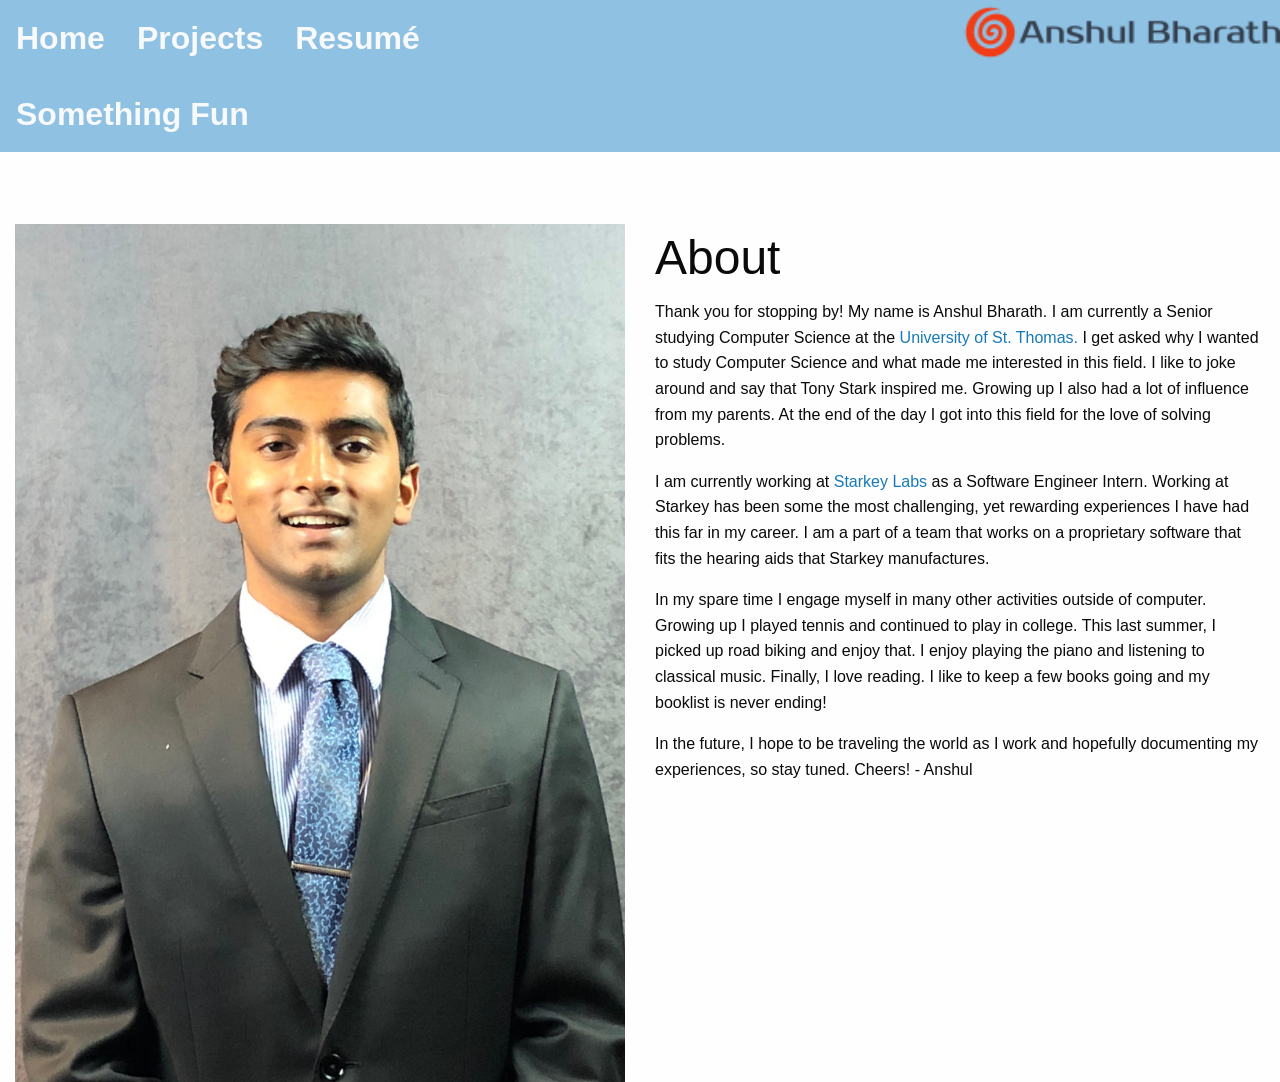
==== index.html @ 5e062020 "Completed essentials of resume page" ====
<!doctype html>
<html class="no-js" lang="en">
  <head>
    <meta charset="utf-8" />
    <meta http-equiv="x-ua-compatible" content="ie=edge">
    <meta name="viewport" content="width=device-width, initial-scale=1.0">
    <title>Anshul Home</title>
    <link rel="stylesheet" href="assets/css/foundation.css">
    <link rel="stylesheet" href="assets/css/personalCSS/indexStyles.css">
  </head>
<body>
  
  <div class="grid-x">
    <div class="cell large-6 show-for-large navbar">
      <a href="index.html">Home</a>
      <a href="projects.html">Projects</a>
      <a href="resume.html">Resumé</a>
      <a href="fun.html">Something Fun</a>  
    </div>
    <div class="cell large-6 navLogo headerBackground">  
      <img class="navLogo centerImage" src="assets/images/Logo2.png">
    </div>
  </div>
  
  <div class="hide-for-large">
  <button type="button" class="button offCanvasButton" data-toggle="offCanvas">Menu</button>
  <div class="off-canvas position-right offCanvasNav" id="offCanvas" data-off-canvas data-transition="overlap">
    <!-- Close button -->
    <button class="close-button" aria-label="Close menu" type="button" data-close>
      <span aria-hidden="true">&times;</span>
    </button>
    <!-- Menu -->
    <ul class="vertical menu offCanvasNavLink">
      <li><a href="index.html">Home</a></li>
      <li><a href="projects.html">Projects</a></li>
      <li><a href="resume.html">Resumé</a></li>
      <li><a href="fun.html">For fun!</a></li>
    </ul>
  </div>
  </div>

  </br>
  </br>
  </br>

  <div class="off-canvas-content" data-off-canvas-content>
    <!-- Main page content-->
  
    </div class="grid-container">
      <div class="grid-x grid-padding-x">
        <div class="large-6 cell">
          <img src="assets/images/Headshot.jpg">
        </div>
        <div class="large-6 cell">
          <h1>About</h1>
          <div class="grid-x grid-padding-x">
            <div class="large-12 cell">
              <p>
                Thank you for stopping by! My name is Anshul Bharath. I am currently a Senior studying Computer Science at the 
                <a href="https://www.stthomas.edu/" target="_blank">University of St. Thomas.</a>
                I get asked why I wanted to study Computer Science and what made me interested in this field. I like to joke around 
                and say that Tony Stark inspired me. Growing up I also had a lot of influence from my parents. At 
                the end of the day I got into this field for the love of solving problems. 
              </p>
              <p>
                I am currently working at
                <a href="https://www.starkey.com/" target="_blank">Starkey Labs</a>
                as a Software Engineer Intern. Working at Starkey has been some the most challenging, yet rewarding experiences I have had this far in 
                my career. I am a part of a team that works on a proprietary software that fits the hearing aids that Starkey manufactures.
              </p>
              <p>
                In my spare time I engage myself in many other activities outside of computer. Growing up I played tennis and continued 
                to play in college. This last summer, I picked up road biking and enjoy that. I enjoy playing the piano and listening
                to classical music. Finally, I love reading. I like to keep a few books going and my booklist is never ending! 
              </p>
              <p>
                In the future, I hope to be traveling the world as I work and hopefully documenting my experiences, so stay tuned. Cheers! - Anshul
              </p>
            </div>
          </div>
          </div>
        </div> 
      </div>
    </div>

  </div>
  


<script src="assets/js/jquery-3.6.0.min.js"></script>
<script src="assets/js/vendor.js"></script>
<script src="assets/js/vendor.js"></script>
<script src="assets/js/foundation.js"></script>
<script type="application/javascript">
  $(document).foundation();
</script>
</body>
</html>
---- assets/css/personalCSS/indexStyles.css ----
/*
#687864 Dark green
#31708E Dark blue
#5085A5 Greyish blue
#8FC1E3 Lighter blue
#F7F9FB Almost white

https://visme.co/blog/website-color-schemes/
*/

.navbar {
    overflow: hidden;
    background-color: #8FC1E3;
    width: 100%; 
  }

  .navbar a {
    float: left;
    display: block;
    color: #F7F9FB;
    text-align: center;
    padding: 14px 16px;
    font-weight: bold;
    font-size: xx-large;
    text-decoration: none;
  }

  .navLogo {
    float:inline-end;
  }

  .headerBackground {
    background-color: #8FC1E3;
  }

  .offCanvasButton {
    position: relative;
    float: right;
  }

  /*Taken from W3 schools*/
  .centerImage {
    display: block;
    margin-left: auto;
    margin-right: auto;
    width: 50%;
  }

  .offCanvasNav {
    background-color: #8FC1E3;
  }

  .offCanvasNavLink a{
    color: #F7F9FB;
    text-align: center;
  }
  

  .navbar a:hover {
    background: #31708E;
    color: black;
  }

  .headshot {
    padding: 30px 30px;
    max-width: 100%;
    height: auto;
  }

  .main {
    margin-top: 5em; 
  }

  .resumeHeader {
    text-align: center;
    line-height: 1;
  }
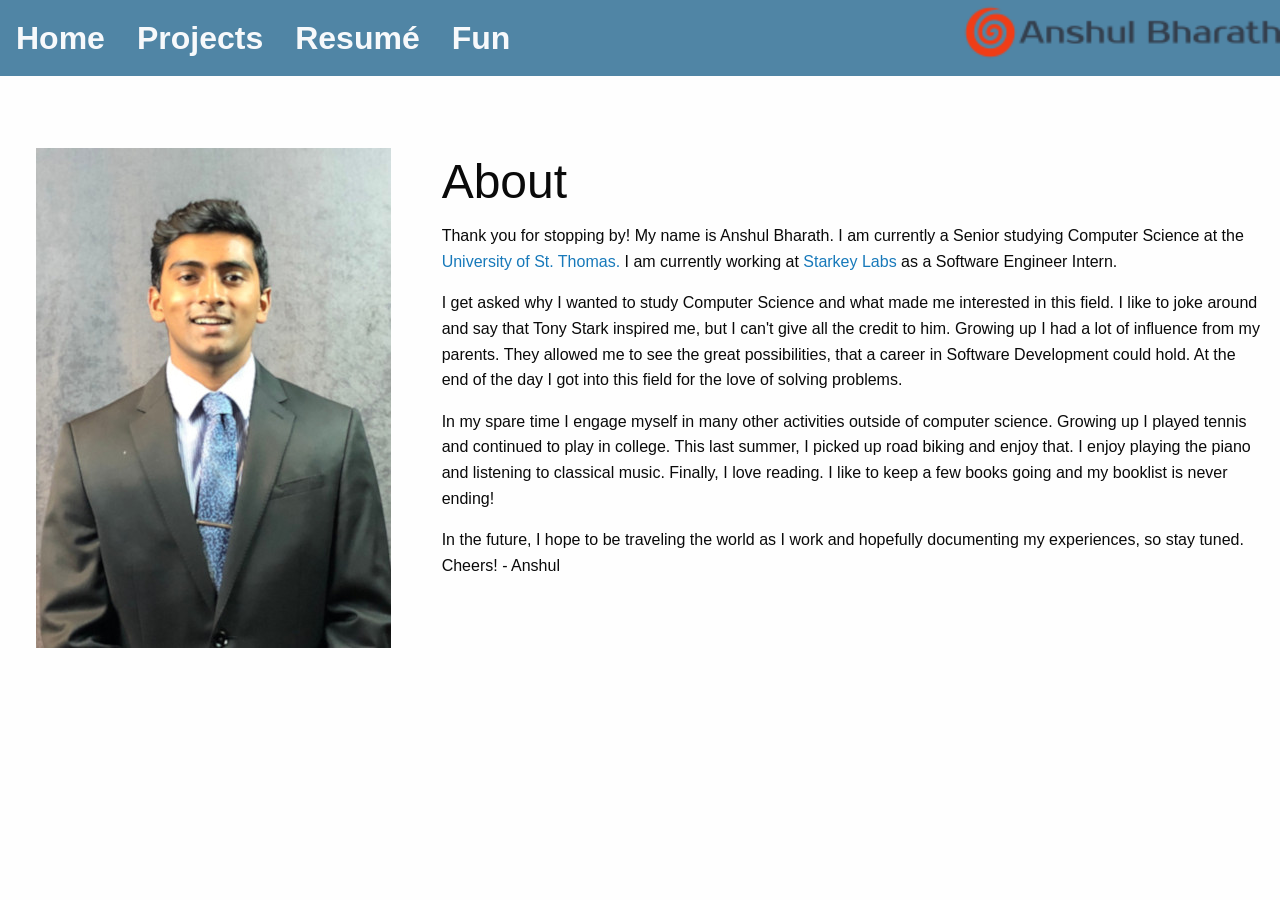
==== commit f7ad879f: "Completed Fun page and final touch ups" ====
--- a/index.html
+++ b/index.html
@@ -11,20 +11,21 @@
   </head>
 <body>
   
-  <div class="grid-x">
+  <div class="grid-x" style="background-color:#5085A5">
     <div class="cell large-6 show-for-large navbar">
       <a href="index.html">Home</a>
       <a href="projects.html">Projects</a>
       <a href="resume.html">Resumé</a>
-      <a href="fun.html">Something Fun</a>  
+      <a href="fun.html">Fun</a>  
     </div>
-    <div class="cell large-6 navLogo headerBackground">  
+    <div class="cell large-6 small-11 navLogo headerBackground">  
       <img class="navLogo centerImage" src="assets/images/Logo2.png">
-    </div>
+    </div> 
+    <div class="hide-for-large small-1 hamburgerCell" style="position: relative">
+      <button type="button" class="menu-icon dark offCanvasButton hamburgerButton" data-toggle="offCanvas"></button>
+    </div>    
   </div>
   
-  <div class="hide-for-large">
-  <button type="button" class="button offCanvasButton" data-toggle="offCanvas">Menu</button>
   <div class="off-canvas position-right offCanvasNav" id="offCanvas" data-off-canvas data-transition="overlap">
     <!-- Close button -->
     <button class="close-button" aria-label="Close menu" type="button" data-close>
@@ -49,28 +50,29 @@
   
     </div class="grid-container">
       <div class="grid-x grid-padding-x">
-        <div class="large-6 cell">
-          <img src="assets/images/Headshot.jpg">
+        <div class="large-4 cell center">
+          <img style="text-align:center;"src="assets/images/Headshot.jpg">
         </div>
-        <div class="large-6 cell">
+        <div class="large-8 cell">
           <h1>About</h1>
           <div class="grid-x grid-padding-x">
             <div class="large-12 cell">
               <p>
                 Thank you for stopping by! My name is Anshul Bharath. I am currently a Senior studying Computer Science at the 
                 <a href="https://www.stthomas.edu/" target="_blank">University of St. Thomas.</a>
-                I get asked why I wanted to study Computer Science and what made me interested in this field. I like to joke around 
-                and say that Tony Stark inspired me. Growing up I also had a lot of influence from my parents. At 
-                the end of the day I got into this field for the love of solving problems. 
+                 
+                I am currently working at
+                <a href="https://www.starkey.com/" target="_blank">Starkey Labs</a>
+                as a Software Engineer Intern.
               </p>
               <p>
-                I am currently working at
-                <a href="https://www.starkey.com/" target="_blank">Starkey Labs</a>
-                as a Software Engineer Intern. Working at Starkey has been some the most challenging, yet rewarding experiences I have had this far in 
-                my career. I am a part of a team that works on a proprietary software that fits the hearing aids that Starkey manufactures.
+                I get asked why I wanted to study Computer Science and what made me interested in this field. I like to joke around 
+                and say that Tony Stark inspired me, but I can't give all the credit to him. Growing up I had a lot of influence from my parents. 
+                They allowed me to see the great possibilities, that a career in Software Development could hold. 
+                At the end of the day I got into this field for the love of solving problems. 
               </p>
               <p>
-                In my spare time I engage myself in many other activities outside of computer. Growing up I played tennis and continued 
+                In my spare time I engage myself in many other activities outside of computer science. Growing up I played tennis and continued 
                 to play in college. This last summer, I picked up road biking and enjoy that. I enjoy playing the piano and listening
                 to classical music. Finally, I love reading. I like to keep a few books going and my booklist is never ending! 
               </p>
--- a/assets/css/personalCSS/indexStyles.css
+++ b/assets/css/personalCSS/indexStyles.css
@@ -10,7 +10,7 @@
 
 .navbar {
     overflow: hidden;
-    background-color: #8FC1E3;
+    background-color: #5085A5;
     width: 100%; 
   }
 
@@ -30,7 +30,11 @@
   }
 
   .headerBackground {
-    background-color: #8FC1E3;
+    background-color: #5085A5;
+  }
+
+  .roundedImage {
+    border-radius: 50%;
   }
 
   .offCanvasButton {
@@ -47,7 +51,7 @@
   }
 
   .offCanvasNav {
-    background-color: #8FC1E3;
+    background-color: #5085A5;
   }
 
   .offCanvasNavLink a{
@@ -57,7 +61,7 @@
   
 
   .navbar a:hover {
-    background: #31708E;
+    background: #27404f;
     color: black;
   }
 
@@ -74,4 +78,22 @@
   .resumeHeader {
     text-align: center;
     line-height: 1;
+  }
+
+  .mainPictureStyle {
+    padding: 15px;
+  }
+
+  .hamburgerButton{
+    position: relative;
+    top: 15px;
+    right: 12px;
+  }
+
+  .hamburgerCell {
+    background-color: #5085A5;
+  }
+
+  .center {
+    text-align: center;
   }
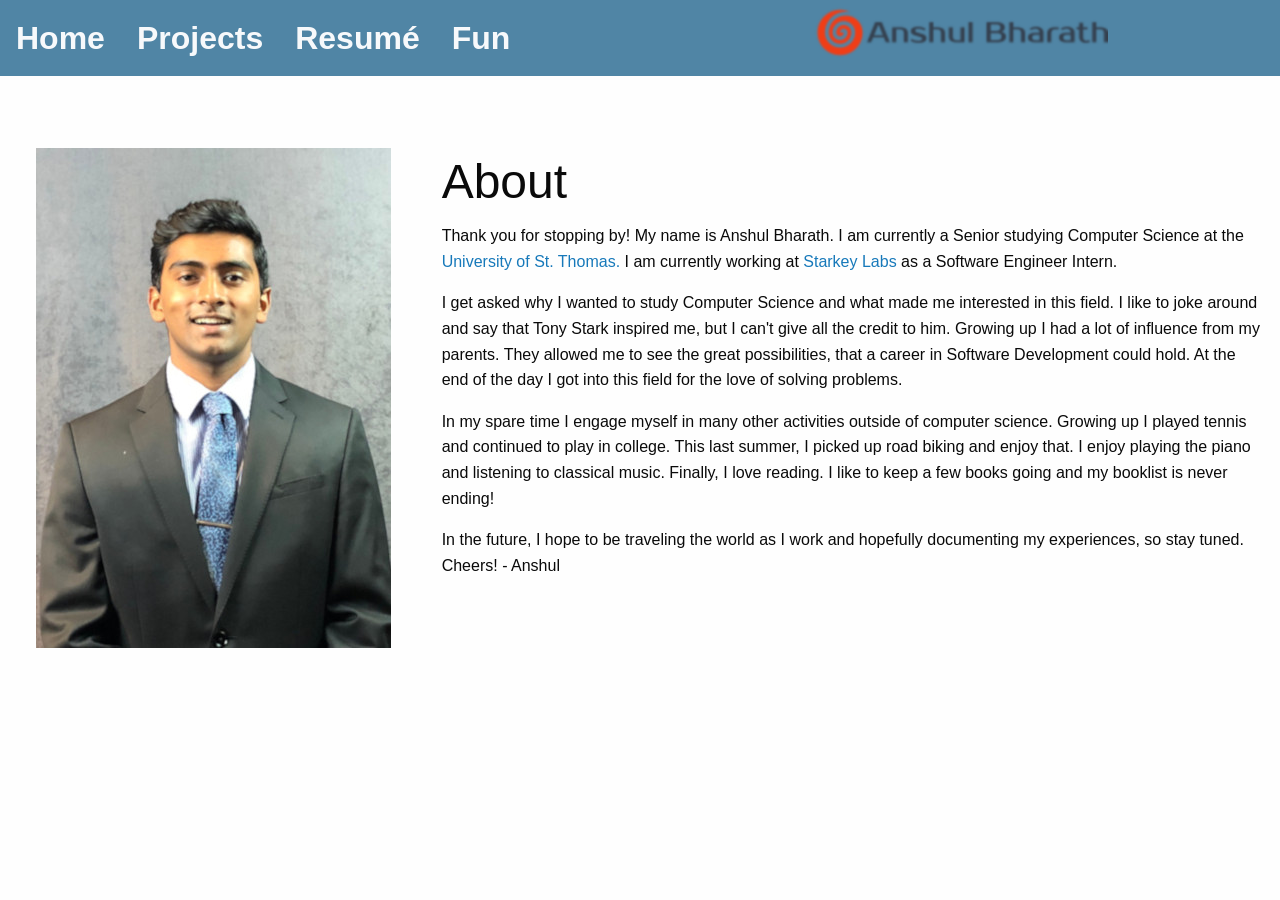
==== commit 27bea380: "Tweaked for firefox" ====
--- a/index.html
+++ b/index.html
@@ -18,8 +18,8 @@
       <a href="resume.html">Resumé</a>
       <a href="fun.html">Fun</a>  
     </div>
-    <div class="cell large-6 small-11 navLogo headerBackground">  
-      <img class="navLogo centerImage" src="assets/images/Logo2.png">
+    <div class="cell large-6 small-11 navLogo headerBackground centerImage">  
+      <img src="assets/images/Logo2.0.png">
     </div> 
     <div class="hide-for-large small-1 hamburgerCell" style="position: relative">
       <button type="button" class="menu-icon dark offCanvasButton hamburgerButton" data-toggle="offCanvas"></button>
--- a/assets/css/personalCSS/indexStyles.css
+++ b/assets/css/personalCSS/indexStyles.css
@@ -25,10 +25,6 @@
     text-decoration: none;
   }
 
-  .navLogo {
-    float:inline-end;
-  }
-
   .headerBackground {
     background-color: #5085A5;
   }
@@ -44,10 +40,7 @@
 
   /*Taken from W3 schools*/
   .centerImage {
-    display: block;
-    margin-left: auto;
-    margin-right: auto;
-    width: 50%;
+    text-align: center;
   }
 
   .offCanvasNav {
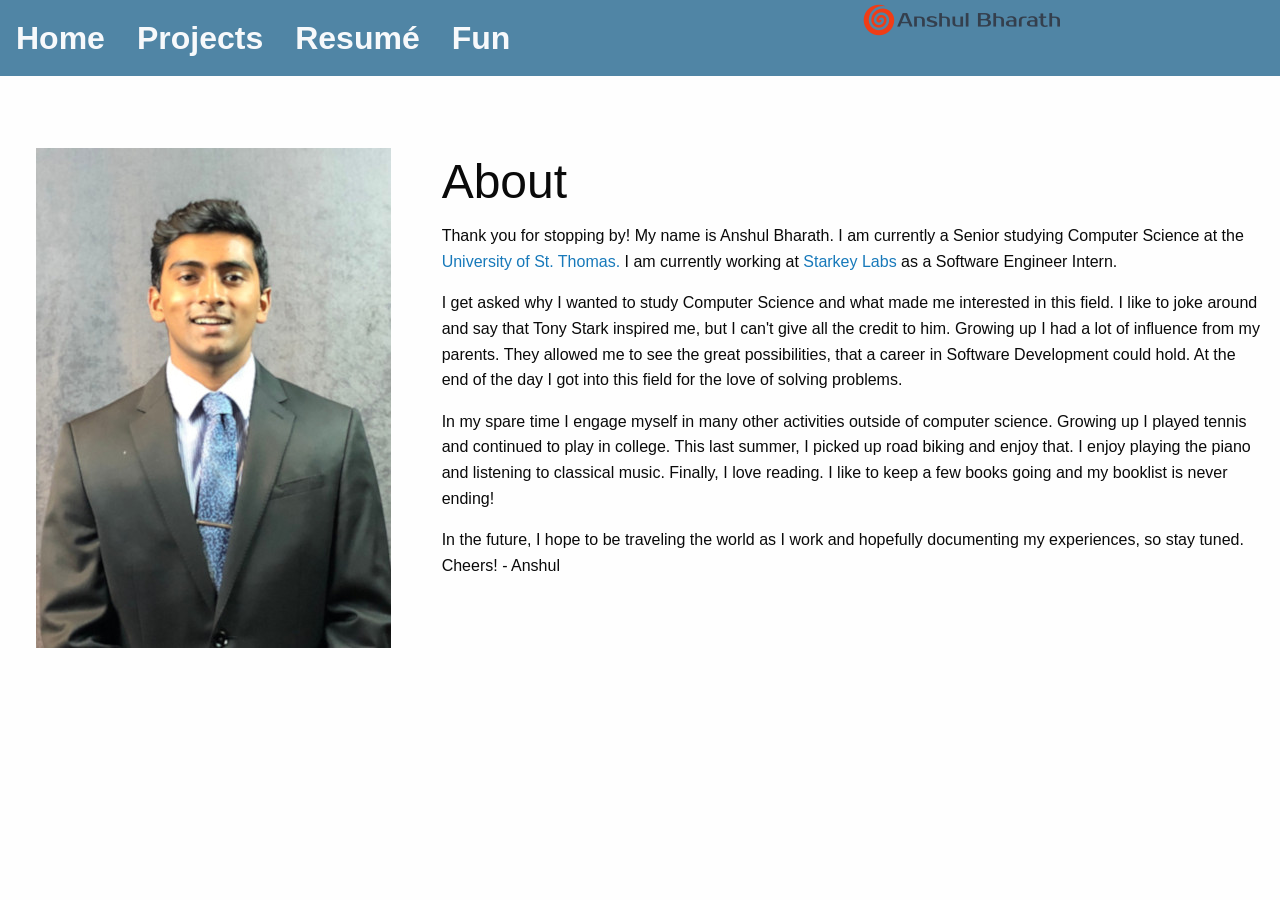
==== commit ca255b72: "Logo tweak" ====
--- a/index.html
+++ b/index.html
@@ -19,7 +19,7 @@
       <a href="fun.html">Fun</a>  
     </div>
     <div class="cell large-6 small-11 navLogo headerBackground centerImage">  
-      <img src="assets/images/Logo2.0.png">
+      <img src="assets/images/Logo2.png">
     </div> 
     <div class="hide-for-large small-1 hamburgerCell" style="position: relative">
       <button type="button" class="menu-icon dark offCanvasButton hamburgerButton" data-toggle="offCanvas"></button>
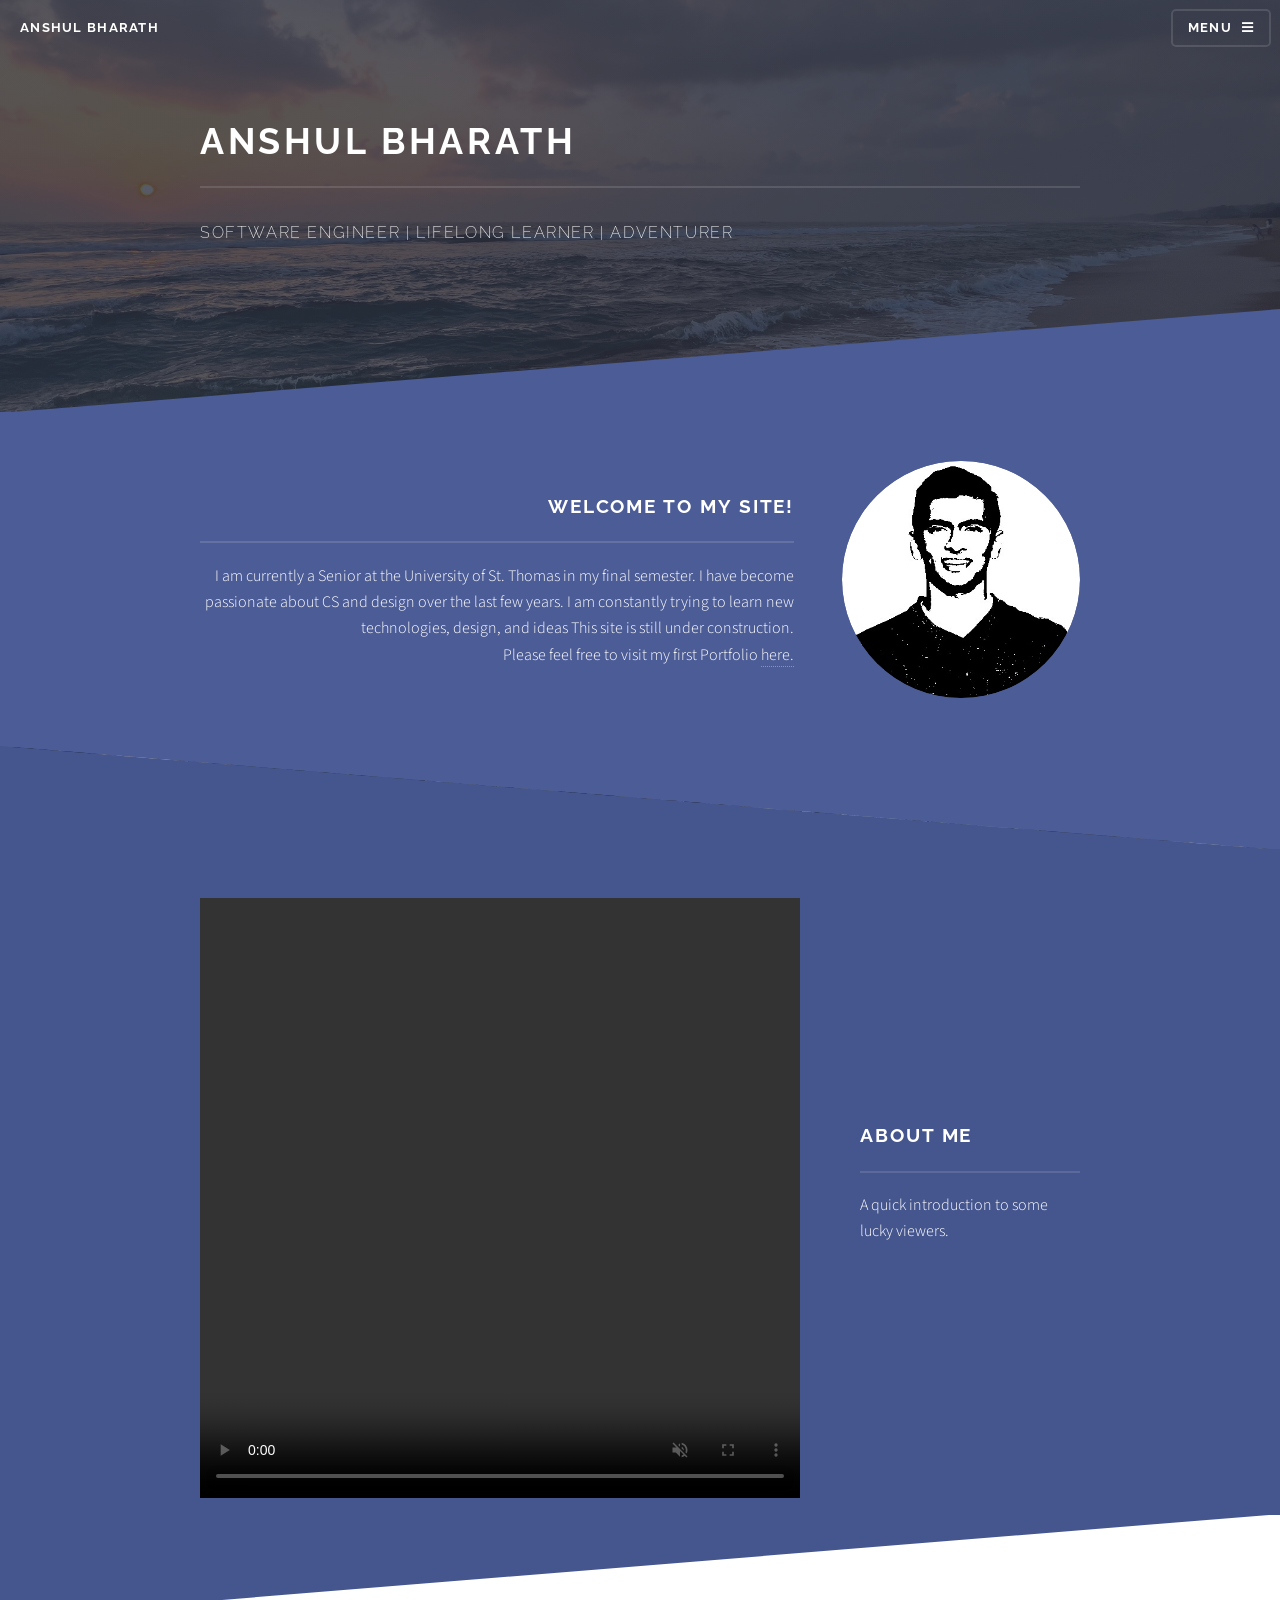
==== commit e55dcbb6: "Added remaining requirements for capstone portfolio." ====
--- a/index.html
+++ b/index.html
@@ -1,101 +1,197 @@
-
-<!doctype html>
-<html class="no-js" lang="en">
-  <head>
-    <meta charset="utf-8" />
-    <meta http-equiv="x-ua-compatible" content="ie=edge">
-    <meta name="viewport" content="width=device-width, initial-scale=1.0">
-    <title>Anshul Home</title>
-    <link rel="stylesheet" href="assets/css/foundation.css">
-    <link rel="stylesheet" href="assets/css/personalCSS/indexStyles.css">
-  </head>
-<body>
-  
-  <div class="grid-x" style="background-color:#5085A5">
-    <div class="cell large-6 show-for-large navbar">
-      <a href="index.html">Home</a>
-      <a href="projects.html">Projects</a>
-      <a href="resume.html">Resumé</a>
-      <a href="fun.html">Fun</a>  
-    </div>
-    <div class="cell large-6 small-11 navLogo headerBackground centerImage">  
-      <img src="assets/images/Logo2.png">
-    </div> 
-    <div class="hide-for-large small-1 hamburgerCell" style="position: relative">
-      <button type="button" class="menu-icon dark offCanvasButton hamburgerButton" data-toggle="offCanvas"></button>
-    </div>    
-  </div>
-  
-  <div class="off-canvas position-right offCanvasNav" id="offCanvas" data-off-canvas data-transition="overlap">
-    <!-- Close button -->
-    <button class="close-button" aria-label="Close menu" type="button" data-close>
-      <span aria-hidden="true">&times;</span>
-    </button>
-    <!-- Menu -->
-    <ul class="vertical menu offCanvasNavLink">
-      <li><a href="index.html">Home</a></li>
-      <li><a href="projects.html">Projects</a></li>
-      <li><a href="resume.html">Resumé</a></li>
-      <li><a href="fun.html">For fun!</a></li>
-    </ul>
-  </div>
-  </div>
-
-  </br>
-  </br>
-  </br>
-
-  <div class="off-canvas-content" data-off-canvas-content>
-    <!-- Main page content-->
-  
-    </div class="grid-container">
-      <div class="grid-x grid-padding-x">
-        <div class="large-4 cell center">
-          <img style="text-align:center;"src="assets/images/Headshot.jpg">
-        </div>
-        <div class="large-8 cell">
-          <h1>About</h1>
-          <div class="grid-x grid-padding-x">
-            <div class="large-12 cell">
-              <p>
-                Thank you for stopping by! My name is Anshul Bharath. I am currently a Senior studying Computer Science at the 
-                <a href="https://www.stthomas.edu/" target="_blank">University of St. Thomas.</a>
-                 
-                I am currently working at
-                <a href="https://www.starkey.com/" target="_blank">Starkey Labs</a>
-                as a Software Engineer Intern.
-              </p>
-              <p>
-                I get asked why I wanted to study Computer Science and what made me interested in this field. I like to joke around 
-                and say that Tony Stark inspired me, but I can't give all the credit to him. Growing up I had a lot of influence from my parents. 
-                They allowed me to see the great possibilities, that a career in Software Development could hold. 
-                At the end of the day I got into this field for the love of solving problems. 
-              </p>
-              <p>
-                In my spare time I engage myself in many other activities outside of computer science. Growing up I played tennis and continued 
-                to play in college. This last summer, I picked up road biking and enjoy that. I enjoy playing the piano and listening
-                to classical music. Finally, I love reading. I like to keep a few books going and my booklist is never ending! 
-              </p>
-              <p>
-                In the future, I hope to be traveling the world as I work and hopefully documenting my experiences, so stay tuned. Cheers! - Anshul
-              </p>
-            </div>
-          </div>
-          </div>
-        </div> 
-      </div>
-    </div>
-
-  </div>
-  
-
-
-<script src="assets/js/jquery-3.6.0.min.js"></script>
-<script src="assets/js/vendor.js"></script>
-<script src="assets/js/vendor.js"></script>
-<script src="assets/js/foundation.js"></script>
-<script type="application/javascript">
-  $(document).foundation();
-</script>
-</body>
-</html>
+<!DOCTYPE HTML>
+<!--
+	Solid State by HTML5 UP
+	html5up.net | @ajlkn
+	Free for personal and commercial use under the CCA 3.0 license (html5up.net/license)
+-->
+<html>
+	<head>
+		<title>Anshul Bharath</title>
+		<meta charset="utf-8" />
+		<meta name="viewport" content="width=device-width, initial-scale=1, user-scalable=no" />
+		<link rel="stylesheet" href="assets/css/main.css" />
+		<noscript><link rel="stylesheet" href="assets/css/noscript.css" /></noscript>
+	</head>
+	<body class="is-preload">
+
+		<!-- Page Wrapper -->
+			<div id="page-wrapper">
+
+				<!-- Header -->
+					<header id="header" class="alt">
+						<h1><a href="index.html">Anshul Bharath</a></h1>
+						<nav>
+							<a href="#menu">Menu</a>
+						</nav>
+					</header>
+
+				<!-- Menu -->
+					<nav id="menu">
+						<div class="inner">
+							<h2>Menu</h2>
+							<ul class="links">
+								<li><a href="index.html">Home</a></li>
+								<li><a href="resume.html">Resume</a></li>
+								<li><a href="projects.html">Projects</a></li>
+								<li><a href="reflection.html">Reflection</a>
+								<!--<li><a href="elements.html">Elements</a></li>
+								<li><a href="#">Log In</a></li>
+								<li><a href="#">Sign Up</a></li>-->
+							</ul>
+							<a href="#" class="close">Close</a>
+						</div>
+					</nav>
+
+				<!-- Banner -->
+					<section id="banner">
+						<div class="inner">
+							<!--<div class="logo"><span class="icon fa-gem"></span></div>-->
+							<h2>Anshul Bharath</h2>
+							<p>Software Engineer | Lifelong learner | Adventurer</p>
+						</div>
+					</section>
+
+				<!-- Wrapper -->
+					<section id="wrapper">
+
+						<!-- One -->
+							<section id="one" class="wrapper spotlight style1">
+								<div class="inner">
+									<a href="#" class="image"><img src="images/APB.jpg" alt="" /></a>
+									<div class="content">
+										<h2 class="major">Welcome to my site!</h2>
+										<p> I am currently a Senior at the University of St. Thomas in my final semester. I have become passionate about CS and design over the last
+											few years. I am constantly trying to learn new technologies, design, and ideas
+											This site is still under construction. <br/>Please feel free to visit my first Portfolio <a href="PersonalSite-1.0.0/index.html" target="_blank">here.</a></p>
+										<!--<a href="#" class="special">Learn more</a>-->
+									</div>
+								</div>
+							</section>
+						<!---->
+						<!-- Two -->
+						<section id="two" class="wrapper alt spotlight style2">
+							<div class="inner">
+								<video class="vid" width="600" height="600" controls autoplay muted>
+									<source src="assets/video/Intro.mp4" type="video/mp4">
+								</video>
+								<div class="content">
+									<h2 class="major">About Me</h2>
+									<p> A quick introduction to some lucky viewers.</p>
+								</div>
+							</div>
+						</section>
+
+						
+						<div style="display: none;">
+						
+						
+
+						
+						<!-- Three -->
+							<section id="three" class="wrapper spotlight style3">
+								<div class="inner">
+									<a href="#" class="image"><img src="images/pic03.jpg" alt="" /></a>
+									<div class="content">
+										<h2 class="major">Nullam dignissim</h2>
+										<p>Lorem ipsum dolor sit amet, etiam lorem adipiscing elit. Cras turpis ante, nullam sit amet turpis non, sollicitudin posuere urna. Mauris id tellus arcu. Nunc vehicula id nulla dignissim dapibus. Nullam ultrices, neque et faucibus viverra, ex nulla cursus.</p>
+										<a href="#" class="special">Learn more</a>
+									</div>
+								</div>
+							</section>
+
+						<!-- Four -->
+							<section id="four" class="wrapper alt style1">
+								<div class="inner">
+									<h2 class="major">Vitae phasellus</h2>
+									<p>Cras mattis ante fermentum, malesuada neque vitae, eleifend erat. Phasellus non pulvinar erat. Fusce tincidunt, nisl eget mattis egestas, purus ipsum consequat orci, sit amet lobortis lorem lacus in tellus. Sed ac elementum arcu. Quisque placerat auctor laoreet.</p>
+									<section class="features">
+										<article>
+											<a href="#" class="image"><img src="images/pic04.jpg" alt="" /></a>
+											<h3 class="major">Sed feugiat lorem</h3>
+											<p>Lorem ipsum dolor sit amet, consectetur adipiscing vehicula id nulla dignissim dapibus ultrices.</p>
+											<a href="#" class="special">Learn more</a>
+										</article>
+										<article>
+											<a href="#" class="image"><img src="images/pic05.jpg" alt="" /></a>
+											<h3 class="major">Nisl placerat</h3>
+											<p>Lorem ipsum dolor sit amet, consectetur adipiscing vehicula id nulla dignissim dapibus ultrices.</p>
+											<a href="#" class="special">Learn more</a>
+										</article>
+										<article>
+											<a href="#" class="image"><img src="images/pic06.jpg" alt="" /></a>
+											<h3 class="major">Ante fermentum</h3>
+											<p>Lorem ipsum dolor sit amet, consectetur adipiscing vehicula id nulla dignissim dapibus ultrices.</p>
+											<a href="#" class="special">Learn more</a>
+										</article>
+										<article>
+											<a href="#" class="image"><img src="images/pic07.jpg" alt="" /></a>
+											<h3 class="major">Fusce consequat</h3>
+											<p>Lorem ipsum dolor sit amet, consectetur adipiscing vehicula id nulla dignissim dapibus ultrices.</p>
+											<a href="#" class="special">Learn more</a>
+										</article>
+									</section>
+									<ul class="actions">
+										<li><a href="#" class="button">Browse All</a></li>
+									</ul>
+								</div>
+							</section>
+						</div> <!--End Hidden-->
+
+					</section>
+
+				<!-- Footer -->
+				<div style="display: none;">
+					<section id="footer">
+						<div class="inner">
+							<h2 class="major">Get in touch</h2>
+							<p>Cras mattis ante fermentum, malesuada neque vitae, eleifend erat. Phasellus non pulvinar erat. Fusce tincidunt, nisl eget mattis egestas, purus ipsum consequat orci, sit amet lobortis lorem lacus in tellus. Sed ac elementum arcu. Quisque placerat auctor laoreet.</p>
+							<form method="post" action="#">
+								<div class="fields">
+									<div class="field">
+										<label for="name">Name</label>
+										<input type="text" name="name" id="name" />
+									</div>
+									<div class="field">
+										<label for="email">Email</label>
+										<input type="email" name="email" id="email" />
+									</div>
+									<div class="field">
+										<label for="message">Message</label>
+										<textarea name="message" id="message" rows="4"></textarea>
+									</div>
+								</div>
+								<ul class="actions">
+									<li><input type="submit" value="Send Message" /></li>
+								</ul>
+							</form>
+							<ul class="contact">
+								<li class="icon solid fa-home">
+									Untitled Inc<br />
+									1234 Somewhere Road Suite #2894<br />
+									Nashville, TN 00000-0000
+								</li>
+								<li class="icon solid fa-phone">(000) 000-0000</li>
+								<li class="icon solid fa-envelope"><a href="#">information@untitled.tld</a></li>
+								<li class="icon brands fa-twitter"><a href="#">twitter.com/untitled-tld</a></li>
+								<li class="icon brands fa-facebook-f"><a href="#">facebook.com/untitled-tld</a></li>
+								<li class="icon brands fa-instagram"><a href="#">instagram.com/untitled-tld</a></li>
+							</ul>
+							<ul class="copyright">
+								<li>&copy; Untitled Inc. All rights reserved.</li><li>Design: <a href="http://html5up.net">HTML5 UP</a></li>
+							</ul>
+						</div>
+					</section>
+				</div>
+
+			</div>
+
+		<!-- Scripts -->
+			<script src="assets/js/jquery.min.js"></script>
+			<script src="assets/js/jquery.scrollex.min.js"></script>
+			<script src="assets/js/browser.min.js"></script>
+			<script src="assets/js/breakpoints.min.js"></script>
+			<script src="assets/js/util.js"></script>
+			<script src="assets/js/main.js"></script>
+
+	</body>
+</html>
--- a/assets/css/main.css
+++ b/assets/css/main.css
@@ -0,0 +1,4163 @@
+@import url(fontawesome-all.min.css);
+@import url("https://fonts.googleapis.com/css?family=Raleway:200,700|Source+Sans+Pro:300,600,300italic,600italic");
+
+/*
+	Solid State by HTML5 UP
+	html5up.net | @ajlkn
+	Free for personal and commercial use under the CCA 3.0 license (html5up.net/license)
+*/
+
+html, body, div, span, applet, object,
+iframe, h1, h2, h3, h4, h5, h6, p, blockquote,
+pre, a, abbr, acronym, address, big, cite,
+code, del, dfn, em, img, ins, kbd, q, s, samp,
+small, strike, strong, sub, sup, tt, var, b,
+u, i, center, dl, dt, dd, ol, ul, li, fieldset,
+form, label, legend, table, caption, tbody,
+tfoot, thead, tr, th, td, article, aside,
+canvas, details, embed, figure, figcaption,
+footer, header, hgroup, menu, nav, output, ruby,
+section, summary, time, mark, audio, video {
+	margin: 0;
+	padding: 0;
+	border: 0;
+	font-size: 100%;
+	font: inherit;
+	vertical-align: baseline;}
+
+article, aside, details, figcaption, figure,
+footer, header, hgroup, menu, nav, section {
+	display: block;}
+
+body {
+	line-height: 1;
+}
+
+ol, ul {
+	list-style: none;
+}
+
+blockquote, q {
+	quotes: none;
+}
+
+	blockquote:before, blockquote:after, q:before, q:after {
+		content: '';
+		content: none;
+	}
+
+table {
+	border-collapse: collapse;
+	border-spacing: 0;
+}
+
+body {
+	-webkit-text-size-adjust: none;
+}
+
+mark {
+	background-color: transparent;
+	color: inherit;
+}
+
+input::-moz-focus-inner {
+	border: 0;
+	padding: 0;
+}
+
+input, select, textarea {
+	-moz-appearance: none;
+	-webkit-appearance: none;
+	-ms-appearance: none;
+	appearance: none;
+}
+
+/* Basic */
+
+	@-ms-viewport {
+		width: device-width;
+	}
+
+	body {
+		-ms-overflow-style: scrollbar;
+	}
+
+	@media screen and (max-width: 480px) {
+
+		html, body {
+			min-width: 320px;
+		}
+
+	}
+
+	html {
+		box-sizing: border-box;
+	}
+
+	*, *:before, *:after {
+		box-sizing: inherit;
+	}
+
+	body {
+		/*background-color: #2e3141;*/
+		background: url("../../images/beach.jpg");
+		background-size: auto,
+ cover;
+		background-attachment: fixed,
+ fixed;
+		background-position: center,
+ center;
+	}
+
+		body.is-preload *, body.is-preload *:before, body.is-preload *:after {
+			-moz-animation: none !important;
+			-webkit-animation: none !important;
+			-ms-animation: none !important;
+			animation: none !important;
+			-moz-transition: none !important;
+			-webkit-transition: none !important;
+			-ms-transition: none !important;
+			transition: none !important;
+		}
+
+/* Type */
+
+	body, input, select, textarea {
+		color: #ffffff;
+		font-family: "Source Sans Pro", Helvetica, sans-serif;
+		font-size: 16.5pt;
+		font-weight: 300;
+		line-height: 1.65;
+	}
+
+		@media screen and (max-width: 1680px) {
+
+			body, input, select, textarea {
+				font-size: 13pt;
+			}
+
+		}
+
+		@media screen and (max-width: 1280px) {
+
+			body, input, select, textarea {
+				font-size: 12pt;
+			}
+
+		}
+
+		@media screen and (max-width: 980px) {
+
+			body, input, select, textarea {
+				font-size: 12pt;
+			}
+
+		}
+
+		@media screen and (max-width: 736px) {
+
+			body, input, select, textarea {
+				font-size: 12pt;
+			}
+
+		}
+
+		@media screen and (max-width: 480px) {
+
+			body, input, select, textarea {
+				font-size: 12pt;
+			}
+
+		}
+
+	a {
+		-moz-transition: color 0.2s ease-in-out, border-bottom-color 0.2s ease-in-out;
+		-webkit-transition: color 0.2s ease-in-out, border-bottom-color 0.2s ease-in-out;
+		-ms-transition: color 0.2s ease-in-out, border-bottom-color 0.2s ease-in-out;
+		transition: color 0.2s ease-in-out, border-bottom-color 0.2s ease-in-out;
+		border-bottom: dotted 1px rgba(255, 255, 255, 0.35);
+		color: #ffffff;
+		text-decoration: none;
+	}
+
+		a:hover {
+			border-bottom-color: transparent;
+			color: #ffffff !important;
+		}
+
+		a.special:not(.button) {
+			text-decoration: none;
+			border-bottom: 0;
+			display: block;
+			font-family: Raleway, Helvetica, sans-serif;
+			font-size: 0.8em;
+			font-weight: 700;
+			letter-spacing: 0.1em;
+			margin: 0 0 2em 0;
+			text-transform: uppercase;
+		}
+
+			a.special:not(.button):before {
+				-moz-osx-font-smoothing: grayscale;
+				-webkit-font-smoothing: antialiased;
+				display: inline-block;
+				font-style: normal;
+				font-variant: normal;
+				text-rendering: auto;
+				line-height: 1;
+				text-transform: none !important;
+				font-family: 'Font Awesome 5 Free';
+				font-weight: 900;
+			}
+
+			a.special:not(.button):before {
+				-moz-transition: background-color 0.2s ease-in-out;
+				-webkit-transition: background-color 0.2s ease-in-out;
+				-ms-transition: background-color 0.2s ease-in-out;
+				transition: background-color 0.2s ease-in-out;
+				border-radius: 100%;
+				border: solid 2px rgba(255, 255, 255, 0.125);
+				content: '\f105';
+				display: inline-block;
+				font-size: 1.25em;
+				height: 2em;
+				line-height: 1.75em;
+				margin-right: 0.85em;
+				text-align: center;
+				text-indent: 0.15em;
+				vertical-align: middle;
+				width: 2em;
+			}
+
+			a.special:not(.button):hover:before {
+				background-color: rgba(255, 255, 255, 0.025);
+			}
+
+			a.special:not(.button):active:before {
+				background-color: rgba(255, 255, 255, 0.075);
+			}
+
+	strong, b {
+		color: #ffffff;
+		font-weight: 600;
+	}
+
+	em, i {
+		font-style: italic;
+	}
+
+	p {
+		margin: 0 0 2em 0;
+	}
+
+	h1, h2, h3, h4, h5, h6 {
+		color: #ffffff;
+		font-family: Raleway, Helvetica, sans-serif;
+		font-weight: 700;
+		letter-spacing: 0.1em;
+		margin: 0 0 1em 0;
+		text-transform: uppercase;
+	}
+
+		h1 a, h2 a, h3 a, h4 a, h5 a, h6 a {
+			color: inherit;
+			text-decoration: none;
+			border-bottom: 0;
+		}
+
+		h1 span, h2 span, h3 span, h4 span, h5 span, h6 span {
+			font-weight: 200;
+		}
+
+		h1.major, h2.major, h3.major, h4.major, h5.major, h6.major {
+			padding-bottom: 1em;
+			border-bottom: solid 2px rgba(255, 255, 255, 0.125);
+		}
+
+	h2 {
+		font-size: 1.2em;
+	}
+
+	h3 {
+		font-size: 0.9em;
+	}
+
+	h4 {
+		font-size: 0.7em;
+	}
+
+	h5 {
+		font-size: 0.7em;
+	}
+
+	h6 {
+		font-size: 0.7em;
+	}
+
+	@media screen and (max-width: 736px) {
+
+		h2 {
+			font-size: 1em;
+		}
+
+		h3 {
+			font-size: 0.8em;
+		}
+
+	}
+
+	sub {
+		font-size: 0.8em;
+		position: relative;
+		top: 0.5em;
+	}
+
+	sup {
+		font-size: 0.8em;
+		position: relative;
+		top: -0.5em;
+	}
+
+	blockquote {
+		border-left: solid 4px rgba(255, 255, 255, 0.125);
+		font-style: italic;
+		margin: 0 0 2em 0;
+		padding: 0.5em 0 0.5em 2em;
+	}
+
+	code {
+		background: rgba(255, 255, 255, 0.025);
+		border-radius: 5px;
+		border: solid 2px rgba(255, 255, 255, 0.125);
+		font-family: "Courier New", monospace;
+		font-size: 0.9em;
+		margin: 0 0.25em;
+		padding: 0.25em 0.65em;
+	}
+
+	pre {
+		-webkit-overflow-scrolling: touch;
+		font-family: "Courier New", monospace;
+		font-size: 0.9em;
+		margin: 0 0 2em 0;
+	}
+
+		pre code {
+			display: block;
+			line-height: 1.75em;
+			padding: 1em 1.5em;
+			overflow-x: auto;
+		}
+
+	hr {
+		border: 0;
+		border-bottom: solid 2px rgba(255, 255, 255, 0.125);
+		margin: 2.5em 0;
+	}
+
+		hr.major {
+			margin: 4em 0;
+		}
+
+	.align-left {
+		text-align: left;
+	}
+
+	.align-center {
+		text-align: center;
+	}
+
+	.align-right {
+		text-align: right;
+	}
+
+/* Row */
+
+	.row {
+		display: flex;
+		flex-wrap: wrap;
+		box-sizing: border-box;
+		align-items: stretch;
+	}
+
+		.row > * {
+			box-sizing: border-box;
+		}
+
+		.row.gtr-uniform > * > :last-child {
+			margin-bottom: 0;
+		}
+
+		.row.aln-left {
+			justify-content: flex-start;
+		}
+
+		.row.aln-center {
+			justify-content: center;
+		}
+
+		.row.aln-right {
+			justify-content: flex-end;
+		}
+
+		.row.aln-top {
+			align-items: flex-start;
+		}
+
+		.row.aln-middle {
+			align-items: center;
+		}
+
+		.row.aln-bottom {
+			align-items: flex-end;
+		}
+
+		.row > .imp {
+			order: -1;
+		}
+
+		.row > .col-1 {
+			width: 8.33333%;
+		}
+
+		.row > .off-1 {
+			margin-left: 8.33333%;
+		}
+
+		.row > .col-2 {
+			width: 16.66667%;
+		}
+
+		.row > .off-2 {
+			margin-left: 16.66667%;
+		}
+
+		.row > .col-3 {
+			width: 25%;
+		}
+
+		.row > .off-3 {
+			margin-left: 25%;
+		}
+
+		.row > .col-4 {
+			width: 33.33333%;
+		}
+
+		.row > .off-4 {
+			margin-left: 33.33333%;
+		}
+
+		.row > .col-5 {
+			width: 41.66667%;
+		}
+
+		.row > .off-5 {
+			margin-left: 41.66667%;
+		}
+
+		.row > .col-6 {
+			width: 50%;
+		}
+
+		.row > .off-6 {
+			margin-left: 50%;
+		}
+
+		.row > .col-7 {
+			width: 58.33333%;
+		}
+
+		.row > .off-7 {
+			margin-left: 58.33333%;
+		}
+
+		.row > .col-8 {
+			width: 66.66667%;
+		}
+
+		.row > .off-8 {
+			margin-left: 66.66667%;
+		}
+
+		.row > .col-9 {
+			width: 75%;
+		}
+
+		.row > .off-9 {
+			margin-left: 75%;
+		}
+
+		.row > .col-10 {
+			width: 83.33333%;
+		}
+
+		.row > .off-10 {
+			margin-left: 83.33333%;
+		}
+
+		.row > .col-11 {
+			width: 91.66667%;
+		}
+
+		.row > .off-11 {
+			margin-left: 91.66667%;
+		}
+
+		.row > .col-12 {
+			width: 100%;
+		}
+
+		.row > .off-12 {
+			margin-left: 100%;
+		}
+
+		.row.gtr-0 {
+			margin-top: 0;
+			margin-left: 0em;
+		}
+
+			.row.gtr-0 > * {
+				padding: 0 0 0 0em;
+			}
+
+			.row.gtr-0.gtr-uniform {
+				margin-top: 0em;
+			}
+
+				.row.gtr-0.gtr-uniform > * {
+					padding-top: 0em;
+				}
+
+		.row.gtr-25 {
+			margin-top: 0;
+			margin-left: -0.4375em;
+		}
+
+			.row.gtr-25 > * {
+				padding: 0 0 0 0.4375em;
+			}
+
+			.row.gtr-25.gtr-uniform {
+				margin-top: -0.4375em;
+			}
+
+				.row.gtr-25.gtr-uniform > * {
+					padding-top: 0.4375em;
+				}
+
+		.row.gtr-50 {
+			margin-top: 0;
+			margin-left: -0.875em;
+		}
+
+			.row.gtr-50 > * {
+				padding: 0 0 0 0.875em;
+			}
+
+			.row.gtr-50.gtr-uniform {
+				margin-top: -0.875em;
+			}
+
+				.row.gtr-50.gtr-uniform > * {
+					padding-top: 0.875em;
+				}
+
+		.row {
+			margin-top: 0;
+			margin-left: -1.75em;
+		}
+
+			.row > * {
+				padding: 0 0 0 1.75em;
+			}
+
+			.row.gtr-uniform {
+				margin-top: -1.75em;
+			}
+
+				.row.gtr-uniform > * {
+					padding-top: 1.75em;
+				}
+
+		.row.gtr-150 {
+			margin-top: 0;
+			margin-left: -2.625em;
+		}
+
+			.row.gtr-150 > * {
+				padding: 0 0 0 2.625em;
+			}
+
+			.row.gtr-150.gtr-uniform {
+				margin-top: -2.625em;
+			}
+
+				.row.gtr-150.gtr-uniform > * {
+					padding-top: 2.625em;
+				}
+
+		.row.gtr-200 {
+			margin-top: 0;
+			margin-left: -3.5em;
+		}
+
+			.row.gtr-200 > * {
+				padding: 0 0 0 3.5em;
+			}
+
+			.row.gtr-200.gtr-uniform {
+				margin-top: -3.5em;
+			}
+
+				.row.gtr-200.gtr-uniform > * {
+					padding-top: 3.5em;
+				}
+
+		@media screen and (max-width: 1680px) {
+
+			.row {
+				display: flex;
+				flex-wrap: wrap;
+				box-sizing: border-box;
+				align-items: stretch;
+			}
+
+				.row > * {
+					box-sizing: border-box;
+				}
+
+				.row.gtr-uniform > * > :last-child {
+					margin-bottom: 0;
+				}
+
+				.row.aln-left {
+					justify-content: flex-start;
+				}
+
+				.row.aln-center {
+					justify-content: center;
+				}
+
+				.row.aln-right {
+					justify-content: flex-end;
+				}
+
+				.row.aln-top {
+					align-items: flex-start;
+				}
+
+				.row.aln-middle {
+					align-items: center;
+				}
+
+				.row.aln-bottom {
+					align-items: flex-end;
+				}
+
+				.row > .imp-xlarge {
+					order: -1;
+				}
+
+				.row > .col-1-xlarge {
+					width: 8.33333%;
+				}
+
+				.row > .off-1-xlarge {
+					margin-left: 8.33333%;
+				}
+
+				.row > .col-2-xlarge {
+					width: 16.66667%;
+				}
+
+				.row > .off-2-xlarge {
+					margin-left: 16.66667%;
+				}
+
+				.row > .col-3-xlarge {
+					width: 25%;
+				}
+
+				.row > .off-3-xlarge {
+					margin-left: 25%;
+				}
+
+				.row > .col-4-xlarge {
+					width: 33.33333%;
+				}
+
+				.row > .off-4-xlarge {
+					margin-left: 33.33333%;
+				}
+
+				.row > .col-5-xlarge {
+					width: 41.66667%;
+				}
+
+				.row > .off-5-xlarge {
+					margin-left: 41.66667%;
+				}
+
+				.row > .col-6-xlarge {
+					width: 50%;
+				}
+
+				.row > .off-6-xlarge {
+					margin-left: 50%;
+				}
+
+				.row > .col-7-xlarge {
+					width: 58.33333%;
+				}
+
+				.row > .off-7-xlarge {
+					margin-left: 58.33333%;
+				}
+
+				.row > .col-8-xlarge {
+					width: 66.66667%;
+				}
+
+				.row > .off-8-xlarge {
+					margin-left: 66.66667%;
+				}
+
+				.row > .col-9-xlarge {
+					width: 75%;
+				}
+
+				.row > .off-9-xlarge {
+					margin-left: 75%;
+				}
+
+				.row > .col-10-xlarge {
+					width: 83.33333%;
+				}
+
+				.row > .off-10-xlarge {
+					margin-left: 83.33333%;
+				}
+
+				.row > .col-11-xlarge {
+					width: 91.66667%;
+				}
+
+				.row > .off-11-xlarge {
+					margin-left: 91.66667%;
+				}
+
+				.row > .col-12-xlarge {
+					width: 100%;
+				}
+
+				.row > .off-12-xlarge {
+					margin-left: 100%;
+				}
+
+				.row.gtr-0 {
+					margin-top: 0;
+					margin-left: 0em;
+				}
+
+					.row.gtr-0 > * {
+						padding: 0 0 0 0em;
+					}
+
+					.row.gtr-0.gtr-uniform {
+						margin-top: 0em;
+					}
+
+						.row.gtr-0.gtr-uniform > * {
+							padding-top: 0em;
+						}
+
+				.row.gtr-25 {
+					margin-top: 0;
+					margin-left: -0.4375em;
+				}
+
+					.row.gtr-25 > * {
+						padding: 0 0 0 0.4375em;
+					}
+
+					.row.gtr-25.gtr-uniform {
+						margin-top: -0.4375em;
+					}
+
+						.row.gtr-25.gtr-uniform > * {
+							padding-top: 0.4375em;
+						}
+
+				.row.gtr-50 {
+					margin-top: 0;
+					margin-left: -0.875em;
+				}
+
+					.row.gtr-50 > * {
+						padding: 0 0 0 0.875em;
+					}
+
+					.row.gtr-50.gtr-uniform {
+						margin-top: -0.875em;
+					}
+
+						.row.gtr-50.gtr-uniform > * {
+							padding-top: 0.875em;
+						}
+
+				.row {
+					margin-top: 0;
+					margin-left: -1.75em;
+				}
+
+					.row > * {
+						padding: 0 0 0 1.75em;
+					}
+
+					.row.gtr-uniform {
+						margin-top: -1.75em;
+					}
+
+						.row.gtr-uniform > * {
+							padding-top: 1.75em;
+						}
+
+				.row.gtr-150 {
+					margin-top: 0;
+					margin-left: -2.625em;
+				}
+
+					.row.gtr-150 > * {
+						padding: 0 0 0 2.625em;
+					}
+
+					.row.gtr-150.gtr-uniform {
+						margin-top: -2.625em;
+					}
+
+						.row.gtr-150.gtr-uniform > * {
+							padding-top: 2.625em;
+						}
+
+				.row.gtr-200 {
+					margin-top: 0;
+					margin-left: -3.5em;
+				}
+
+					.row.gtr-200 > * {
+						padding: 0 0 0 3.5em;
+					}
+
+					.row.gtr-200.gtr-uniform {
+						margin-top: -3.5em;
+					}
+
+						.row.gtr-200.gtr-uniform > * {
+							padding-top: 3.5em;
+						}
+
+		}
+
+		@media screen and (max-width: 1280px) {
+
+			.row {
+				display: flex;
+				flex-wrap: wrap;
+				box-sizing: border-box;
+				align-items: stretch;
+			}
+
+				.row > * {
+					box-sizing: border-box;
+				}
+
+				.row.gtr-uniform > * > :last-child {
+					margin-bottom: 0;
+				}
+
+				.row.aln-left {
+					justify-content: flex-start;
+				}
+
+				.row.aln-center {
+					justify-content: center;
+				}
+
+				.row.aln-right {
+					justify-content: flex-end;
+				}
+
+				.row.aln-top {
+					align-items: flex-start;
+				}
+
+				.row.aln-middle {
+					align-items: center;
+				}
+
+				.row.aln-bottom {
+					align-items: flex-end;
+				}
+
+				.row > .imp-large {
+					order: -1;
+				}
+
+				.row > .col-1-large {
+					width: 8.33333%;
+				}
+
+				.row > .off-1-large {
+					margin-left: 8.33333%;
+				}
+
+				.row > .col-2-large {
+					width: 16.66667%;
+				}
+
+				.row > .off-2-large {
+					margin-left: 16.66667%;
+				}
+
+				.row > .col-3-large {
+					width: 25%;
+				}
+
+				.row > .off-3-large {
+					margin-left: 25%;
+				}
+
+				.row > .col-4-large {
+					width: 33.33333%;
+				}
+
+				.row > .off-4-large {
+					margin-left: 33.33333%;
+				}
+
+				.row > .col-5-large {
+					width: 41.66667%;
+				}
+
+				.row > .off-5-large {
+					margin-left: 41.66667%;
+				}
+
+				.row > .col-6-large {
+					width: 50%;
+				}
+
+				.row > .off-6-large {
+					margin-left: 50%;
+				}
+
+				.row > .col-7-large {
+					width: 58.33333%;
+				}
+
+				.row > .off-7-large {
+					margin-left: 58.33333%;
+				}
+
+				.row > .col-8-large {
+					width: 66.66667%;
+				}
+
+				.row > .off-8-large {
+					margin-left: 66.66667%;
+				}
+
+				.row > .col-9-large {
+					width: 75%;
+				}
+
+				.row > .off-9-large {
+					margin-left: 75%;
+				}
+
+				.row > .col-10-large {
+					width: 83.33333%;
+				}
+
+				.row > .off-10-large {
+					margin-left: 83.33333%;
+				}
+
+				.row > .col-11-large {
+					width: 91.66667%;
+				}
+
+				.row > .off-11-large {
+					margin-left: 91.66667%;
+				}
+
+				.row > .col-12-large {
+					width: 100%;
+				}
+
+				.row > .off-12-large {
+					margin-left: 100%;
+				}
+
+				.row.gtr-0 {
+					margin-top: 0;
+					margin-left: 0em;
+				}
+
+					.row.gtr-0 > * {
+						padding: 0 0 0 0em;
+					}
+
+					.row.gtr-0.gtr-uniform {
+						margin-top: 0em;
+					}
+
+						.row.gtr-0.gtr-uniform > * {
+							padding-top: 0em;
+						}
+
+				.row.gtr-25 {
+					margin-top: 0;
+					margin-left: -0.4375em;
+				}
+
+					.row.gtr-25 > * {
+						padding: 0 0 0 0.4375em;
+					}
+
+					.row.gtr-25.gtr-uniform {
+						margin-top: -0.4375em;
+					}
+
+						.row.gtr-25.gtr-uniform > * {
+							padding-top: 0.4375em;
+						}
+
+				.row.gtr-50 {
+					margin-top: 0;
+					margin-left: -0.875em;
+				}
+
+					.row.gtr-50 > * {
+						padding: 0 0 0 0.875em;
+					}
+
+					.row.gtr-50.gtr-uniform {
+						margin-top: -0.875em;
+					}
+
+						.row.gtr-50.gtr-uniform > * {
+							padding-top: 0.875em;
+						}
+
+				.row {
+					margin-top: 0;
+					margin-left: -1.75em;
+				}
+
+					.row > * {
+						padding: 0 0 0 1.75em;
+					}
+
+					.row.gtr-uniform {
+						margin-top: -1.75em;
+					}
+
+						.row.gtr-uniform > * {
+							padding-top: 1.75em;
+						}
+
+				.row.gtr-150 {
+					margin-top: 0;
+					margin-left: -2.625em;
+				}
+
+					.row.gtr-150 > * {
+						padding: 0 0 0 2.625em;
+					}
+
+					.row.gtr-150.gtr-uniform {
+						margin-top: -2.625em;
+					}
+
+						.row.gtr-150.gtr-uniform > * {
+							padding-top: 2.625em;
+						}
+
+				.row.gtr-200 {
+					margin-top: 0;
+					margin-left: -3.5em;
+				}
+
+					.row.gtr-200 > * {
+						padding: 0 0 0 3.5em;
+					}
+
+					.row.gtr-200.gtr-uniform {
+						margin-top: -3.5em;
+					}
+
+						.row.gtr-200.gtr-uniform > * {
+							padding-top: 3.5em;
+						}
+
+		}
+
+		@media screen and (max-width: 980px) {
+
+			.row {
+				display: flex;
+				flex-wrap: wrap;
+				box-sizing: border-box;
+				align-items: stretch;
+			}
+
+				.row > * {
+					box-sizing: border-box;
+				}
+
+				.row.gtr-uniform > * > :last-child {
+					margin-bottom: 0;
+				}
+
+				.row.aln-left {
+					justify-content: flex-start;
+				}
+
+				.row.aln-center {
+					justify-content: center;
+				}
+
+				.row.aln-right {
+					justify-content: flex-end;
+				}
+
+				.row.aln-top {
+					align-items: flex-start;
+				}
+
+				.row.aln-middle {
+					align-items: center;
+				}
+
+				.row.aln-bottom {
+					align-items: flex-end;
+				}
+
+				.row > .imp-medium {
+					order: -1;
+				}
+
+				.row > .col-1-medium {
+					width: 8.33333%;
+				}
+
+				.row > .off-1-medium {
+					margin-left: 8.33333%;
+				}
+
+				.row > .col-2-medium {
+					width: 16.66667%;
+				}
+
+				.row > .off-2-medium {
+					margin-left: 16.66667%;
+				}
+
+				.row > .col-3-medium {
+					width: 25%;
+				}
+
+				.row > .off-3-medium {
+					margin-left: 25%;
+				}
+
+				.row > .col-4-medium {
+					width: 33.33333%;
+				}
+
+				.row > .off-4-medium {
+					margin-left: 33.33333%;
+				}
+
+				.row > .col-5-medium {
+					width: 41.66667%;
+				}
+
+				.row > .off-5-medium {
+					margin-left: 41.66667%;
+				}
+
+				.row > .col-6-medium {
+					width: 50%;
+				}
+
+				.row > .off-6-medium {
+					margin-left: 50%;
+				}
+
+				.row > .col-7-medium {
+					width: 58.33333%;
+				}
+
+				.row > .off-7-medium {
+					margin-left: 58.33333%;
+				}
+
+				.row > .col-8-medium {
+					width: 66.66667%;
+				}
+
+				.row > .off-8-medium {
+					margin-left: 66.66667%;
+				}
+
+				.row > .col-9-medium {
+					width: 75%;
+				}
+
+				.row > .off-9-medium {
+					margin-left: 75%;
+				}
+
+				.row > .col-10-medium {
+					width: 83.33333%;
+				}
+
+				.row > .off-10-medium {
+					margin-left: 83.33333%;
+				}
+
+				.row > .col-11-medium {
+					width: 91.66667%;
+				}
+
+				.row > .off-11-medium {
+					margin-left: 91.66667%;
+				}
+
+				.row > .col-12-medium {
+					width: 100%;
+				}
+
+				.row > .off-12-medium {
+					margin-left: 100%;
+				}
+
+				.row.gtr-0 {
+					margin-top: 0;
+					margin-left: 0em;
+				}
+
+					.row.gtr-0 > * {
+						padding: 0 0 0 0em;
+					}
+
+					.row.gtr-0.gtr-uniform {
+						margin-top: 0em;
+					}
+
+						.row.gtr-0.gtr-uniform > * {
+							padding-top: 0em;
+						}
+
+				.row.gtr-25 {
+					margin-top: 0;
+					margin-left: -0.4375em;
+				}
+
+					.row.gtr-25 > * {
+						padding: 0 0 0 0.4375em;
+					}
+
+					.row.gtr-25.gtr-uniform {
+						margin-top: -0.4375em;
+					}
+
+						.row.gtr-25.gtr-uniform > * {
+							padding-top: 0.4375em;
+						}
+
+				.row.gtr-50 {
+					margin-top: 0;
+					margin-left: -0.875em;
+				}
+
+					.row.gtr-50 > * {
+						padding: 0 0 0 0.875em;
+					}
+
+					.row.gtr-50.gtr-uniform {
+						margin-top: -0.875em;
+					}
+
+						.row.gtr-50.gtr-uniform > * {
+							padding-top: 0.875em;
+						}
+
+				.row {
+					margin-top: 0;
+					margin-left: -1.75em;
+				}
+
+					.row > * {
+						padding: 0 0 0 1.75em;
+					}
+
+					.row.gtr-uniform {
+						margin-top: -1.75em;
+					}
+
+						.row.gtr-uniform > * {
+							padding-top: 1.75em;
+						}
+
+				.row.gtr-150 {
+					margin-top: 0;
+					margin-left: -2.625em;
+				}
+
+					.row.gtr-150 > * {
+						padding: 0 0 0 2.625em;
+					}
+
+					.row.gtr-150.gtr-uniform {
+						margin-top: -2.625em;
+					}
+
+						.row.gtr-150.gtr-uniform > * {
+							padding-top: 2.625em;
+						}
+
+				.row.gtr-200 {
+					margin-top: 0;
+					margin-left: -3.5em;
+				}
+
+					.row.gtr-200 > * {
+						padding: 0 0 0 3.5em;
+					}
+
+					.row.gtr-200.gtr-uniform {
+						margin-top: -3.5em;
+					}
+
+						.row.gtr-200.gtr-uniform > * {
+							padding-top: 3.5em;
+						}
+
+		}
+
+		@media screen and (max-width: 736px) {
+
+			.row {
+				display: flex;
+				flex-wrap: wrap;
+				box-sizing: border-box;
+				align-items: stretch;
+			}
+
+				.row > * {
+					box-sizing: border-box;
+				}
+
+				.row.gtr-uniform > * > :last-child {
+					margin-bottom: 0;
+				}
+
+				.row.aln-left {
+					justify-content: flex-start;
+				}
+
+				.row.aln-center {
+					justify-content: center;
+				}
+
+				.row.aln-right {
+					justify-content: flex-end;
+				}
+
+				.row.aln-top {
+					align-items: flex-start;
+				}
+
+				.row.aln-middle {
+					align-items: center;
+				}
+
+				.row.aln-bottom {
+					align-items: flex-end;
+				}
+
+				.row > .imp-small {
+					order: -1;
+				}
+
+				.row > .col-1-small {
+					width: 8.33333%;
+				}
+
+				.row > .off-1-small {
+					margin-left: 8.33333%;
+				}
+
+				.row > .col-2-small {
+					width: 16.66667%;
+				}
+
+				.row > .off-2-small {
+					margin-left: 16.66667%;
+				}
+
+				.row > .col-3-small {
+					width: 25%;
+				}
+
+				.row > .off-3-small {
+					margin-left: 25%;
+				}
+
+				.row > .col-4-small {
+					width: 33.33333%;
+				}
+
+				.row > .off-4-small {
+					margin-left: 33.33333%;
+				}
+
+				.row > .col-5-small {
+					width: 41.66667%;
+				}
+
+				.row > .off-5-small {
+					margin-left: 41.66667%;
+				}
+
+				.row > .col-6-small {
+					width: 50%;
+				}
+
+				.row > .off-6-small {
+					margin-left: 50%;
+				}
+
+				.row > .col-7-small {
+					width: 58.33333%;
+				}
+
+				.row > .off-7-small {
+					margin-left: 58.33333%;
+				}
+
+				.row > .col-8-small {
+					width: 66.66667%;
+				}
+
+				.row > .off-8-small {
+					margin-left: 66.66667%;
+				}
+
+				.row > .col-9-small {
+					width: 75%;
+				}
+
+				.row > .off-9-small {
+					margin-left: 75%;
+				}
+
+				.row > .col-10-small {
+					width: 83.33333%;
+				}
+
+				.row > .off-10-small {
+					margin-left: 83.33333%;
+				}
+
+				.row > .col-11-small {
+					width: 91.66667%;
+				}
+
+				.row > .off-11-small {
+					margin-left: 91.66667%;
+				}
+
+				.row > .col-12-small {
+					width: 100%;
+				}
+
+				.row > .off-12-small {
+					margin-left: 100%;
+				}
+
+				.row.gtr-0 {
+					margin-top: 0;
+					margin-left: 0em;
+				}
+
+					.row.gtr-0 > * {
+						padding: 0 0 0 0em;
+					}
+
+					.row.gtr-0.gtr-uniform {
+						margin-top: 0em;
+					}
+
+						.row.gtr-0.gtr-uniform > * {
+							padding-top: 0em;
+						}
+
+				.row.gtr-25 {
+					margin-top: 0;
+					margin-left: -0.3125em;
+				}
+
+					.row.gtr-25 > * {
+						padding: 0 0 0 0.3125em;
+					}
+
+					.row.gtr-25.gtr-uniform {
+						margin-top: -0.3125em;
+					}
+
+						.row.gtr-25.gtr-uniform > * {
+							padding-top: 0.3125em;
+						}
+
+				.row.gtr-50 {
+					margin-top: 0;
+					margin-left: -0.625em;
+				}
+
+					.row.gtr-50 > * {
+						padding: 0 0 0 0.625em;
+					}
+
+					.row.gtr-50.gtr-uniform {
+						margin-top: -0.625em;
+					}
+
+						.row.gtr-50.gtr-uniform > * {
+							padding-top: 0.625em;
+						}
+
+				.row {
+					margin-top: 0;
+					margin-left: -1.25em;
+				}
+
+					.row > * {
+						padding: 0 0 0 1.25em;
+					}
+
+					.row.gtr-uniform {
+						margin-top: -1.25em;
+					}
+
+						.row.gtr-uniform > * {
+							padding-top: 1.25em;
+						}
+
+				.row.gtr-150 {
+					margin-top: 0;
+					margin-left: -1.875em;
+				}
+
+					.row.gtr-150 > * {
+						padding: 0 0 0 1.875em;
+					}
+
+					.row.gtr-150.gtr-uniform {
+						margin-top: -1.875em;
+					}
+
+						.row.gtr-150.gtr-uniform > * {
+							padding-top: 1.875em;
+						}
+
+				.row.gtr-200 {
+					margin-top: 0;
+					margin-left: -2.5em;
+				}
+
+					.row.gtr-200 > * {
+						padding: 0 0 0 2.5em;
+					}
+
+					.row.gtr-200.gtr-uniform {
+						margin-top: -2.5em;
+					}
+
+						.row.gtr-200.gtr-uniform > * {
+							padding-top: 2.5em;
+						}
+
+		}
+
+		@media screen and (max-width: 480px) {
+
+			.row {
+				display: flex;
+				flex-wrap: wrap;
+				box-sizing: border-box;
+				align-items: stretch;
+			}
+
+				.row > * {
+					box-sizing: border-box;
+				}
+
+				.row.gtr-uniform > * > :last-child {
+					margin-bottom: 0;
+				}
+
+				.row.aln-left {
+					justify-content: flex-start;
+				}
+
+				.row.aln-center {
+					justify-content: center;
+				}
+
+				.row.aln-right {
+					justify-content: flex-end;
+				}
+
+				.row.aln-top {
+					align-items: flex-start;
+				}
+
+				.row.aln-middle {
+					align-items: center;
+				}
+
+				.row.aln-bottom {
+					align-items: flex-end;
+				}
+
+				.row > .imp-xsmall {
+					order: -1;
+				}
+
+				.row > .col-1-xsmall {
+					width: 8.33333%;
+				}
+
+				.row > .off-1-xsmall {
+					margin-left: 8.33333%;
+				}
+
+				.row > .col-2-xsmall {
+					width: 16.66667%;
+				}
+
+				.row > .off-2-xsmall {
+					margin-left: 16.66667%;
+				}
+
+				.row > .col-3-xsmall {
+					width: 25%;
+				}
+
+				.row > .off-3-xsmall {
+					margin-left: 25%;
+				}
+
+				.row > .col-4-xsmall {
+					width: 33.33333%;
+				}
+
+				.row > .off-4-xsmall {
+					margin-left: 33.33333%;
+				}
+
+				.row > .col-5-xsmall {
+					width: 41.66667%;
+				}
+
+				.row > .off-5-xsmall {
+					margin-left: 41.66667%;
+				}
+
+				.row > .col-6-xsmall {
+					width: 50%;
+				}
+
+				.row > .off-6-xsmall {
+					margin-left: 50%;
+				}
+
+				.row > .col-7-xsmall {
+					width: 58.33333%;
+				}
+
+				.row > .off-7-xsmall {
+					margin-left: 58.33333%;
+				}
+
+				.row > .col-8-xsmall {
+					width: 66.66667%;
+				}
+
+				.row > .off-8-xsmall {
+					margin-left: 66.66667%;
+				}
+
+				.row > .col-9-xsmall {
+					width: 75%;
+				}
+
+				.row > .off-9-xsmall {
+					margin-left: 75%;
+				}
+
+				.row > .col-10-xsmall {
+					width: 83.33333%;
+				}
+
+				.row > .off-10-xsmall {
+					margin-left: 83.33333%;
+				}
+
+				.row > .col-11-xsmall {
+					width: 91.66667%;
+				}
+
+				.row > .off-11-xsmall {
+					margin-left: 91.66667%;
+				}
+
+				.row > .col-12-xsmall {
+					width: 100%;
+				}
+
+				.row > .off-12-xsmall {
+					margin-left: 100%;
+				}
+
+				.row.gtr-0 {
+					margin-top: 0;
+					margin-left: 0em;
+				}
+
+					.row.gtr-0 > * {
+						padding: 0 0 0 0em;
+					}
+
+					.row.gtr-0.gtr-uniform {
+						margin-top: 0em;
+					}
+
+						.row.gtr-0.gtr-uniform > * {
+							padding-top: 0em;
+						}
+
+				.row.gtr-25 {
+					margin-top: 0;
+					margin-left: -0.3125em;
+				}
+
+					.row.gtr-25 > * {
+						padding: 0 0 0 0.3125em;
+					}
+
+					.row.gtr-25.gtr-uniform {
+						margin-top: -0.3125em;
+					}
+
+						.row.gtr-25.gtr-uniform > * {
+							padding-top: 0.3125em;
+						}
+
+				.row.gtr-50 {
+					margin-top: 0;
+					margin-left: -0.625em;
+				}
+
+					.row.gtr-50 > * {
+						padding: 0 0 0 0.625em;
+					}
+
+					.row.gtr-50.gtr-uniform {
+						margin-top: -0.625em;
+					}
+
+						.row.gtr-50.gtr-uniform > * {
+							padding-top: 0.625em;
+						}
+
+				.row {
+					margin-top: 0;
+					margin-left: -1.25em;
+				}
+
+					.row > * {
+						padding: 0 0 0 1.25em;
+					}
+
+					.row.gtr-uniform {
+						margin-top: -1.25em;
+					}
+
+						.row.gtr-uniform > * {
+							padding-top: 1.25em;
+						}
+
+				.row.gtr-150 {
+					margin-top: 0;
+					margin-left: -1.875em;
+				}
+
+					.row.gtr-150 > * {
+						padding: 0 0 0 1.875em;
+					}
+
+					.row.gtr-150.gtr-uniform {
+						margin-top: -1.875em;
+					}
+
+						.row.gtr-150.gtr-uniform > * {
+							padding-top: 1.875em;
+						}
+
+				.row.gtr-200 {
+					margin-top: 0;
+					margin-left: -2.5em;
+				}
+
+					.row.gtr-200 > * {
+						padding: 0 0 0 2.5em;
+					}
+
+					.row.gtr-200.gtr-uniform {
+						margin-top: -2.5em;
+					}
+
+						.row.gtr-200.gtr-uniform > * {
+							padding-top: 2.5em;
+						}
+
+		}
+
+		@media screen and (max-width: 360px) {
+
+			.row {
+				display: flex;
+				flex-wrap: wrap;
+				box-sizing: border-box;
+				align-items: stretch;
+			}
+
+				.row > * {
+					box-sizing: border-box;
+				}
+
+				.row.gtr-uniform > * > :last-child {
+					margin-bottom: 0;
+				}
+
+				.row.aln-left {
+					justify-content: flex-start;
+				}
+
+				.row.aln-center {
+					justify-content: center;
+				}
+
+				.row.aln-right {
+					justify-content: flex-end;
+				}
+
+				.row.aln-top {
+					align-items: flex-start;
+				}
+
+				.row.aln-middle {
+					align-items: center;
+				}
+
+				.row.aln-bottom {
+					align-items: flex-end;
+				}
+
+				.row > .imp-xxsmall {
+					order: -1;
+				}
+
+				.row > .col-1-xxsmall {
+					width: 8.33333%;
+				}
+
+				.row > .off-1-xxsmall {
+					margin-left: 8.33333%;
+				}
+
+				.row > .col-2-xxsmall {
+					width: 16.66667%;
+				}
+
+				.row > .off-2-xxsmall {
+					margin-left: 16.66667%;
+				}
+
+				.row > .col-3-xxsmall {
+					width: 25%;
+				}
+
+				.row > .off-3-xxsmall {
+					margin-left: 25%;
+				}
+
+				.row > .col-4-xxsmall {
+					width: 33.33333%;
+				}
+
+				.row > .off-4-xxsmall {
+					margin-left: 33.33333%;
+				}
+
+				.row > .col-5-xxsmall {
+					width: 41.66667%;
+				}
+
+				.row > .off-5-xxsmall {
+					margin-left: 41.66667%;
+				}
+
+				.row > .col-6-xxsmall {
+					width: 50%;
+				}
+
+				.row > .off-6-xxsmall {
+					margin-left: 50%;
+				}
+
+				.row > .col-7-xxsmall {
+					width: 58.33333%;
+				}
+
+				.row > .off-7-xxsmall {
+					margin-left: 58.33333%;
+				}
+
+				.row > .col-8-xxsmall {
+					width: 66.66667%;
+				}
+
+				.row > .off-8-xxsmall {
+					margin-left: 66.66667%;
+				}
+
+				.row > .col-9-xxsmall {
+					width: 75%;
+				}
+
+				.row > .off-9-xxsmall {
+					margin-left: 75%;
+				}
+
+				.row > .col-10-xxsmall {
+					width: 83.33333%;
+				}
+
+				.row > .off-10-xxsmall {
+					margin-left: 83.33333%;
+				}
+
+				.row > .col-11-xxsmall {
+					width: 91.66667%;
+				}
+
+				.row > .off-11-xxsmall {
+					margin-left: 91.66667%;
+				}
+
+				.row > .col-12-xxsmall {
+					width: 100%;
+				}
+
+				.row > .off-12-xxsmall {
+					margin-left: 100%;
+				}
+
+				.row.gtr-0 {
+					margin-top: 0;
+					margin-left: 0em;
+				}
+
+					.row.gtr-0 > * {
+						padding: 0 0 0 0em;
+					}
+
+					.row.gtr-0.gtr-uniform {
+						margin-top: 0em;
+					}
+
+						.row.gtr-0.gtr-uniform > * {
+							padding-top: 0em;
+						}
+
+				.row.gtr-25 {
+					margin-top: 0;
+					margin-left: -0.3125em;
+				}
+
+					.row.gtr-25 > * {
+						padding: 0 0 0 0.3125em;
+					}
+
+					.row.gtr-25.gtr-uniform {
+						margin-top: -0.3125em;
+					}
+
+						.row.gtr-25.gtr-uniform > * {
+							padding-top: 0.3125em;
+						}
+
+				.row.gtr-50 {
+					margin-top: 0;
+					margin-left: -0.625em;
+				}
+
+					.row.gtr-50 > * {
+						padding: 0 0 0 0.625em;
+					}
+
+					.row.gtr-50.gtr-uniform {
+						margin-top: -0.625em;
+					}
+
+						.row.gtr-50.gtr-uniform > * {
+							padding-top: 0.625em;
+						}
+
+				.row {
+					margin-top: 0;
+					margin-left: -1.25em;
+				}
+
+					.row > * {
+						padding: 0 0 0 1.25em;
+					}
+
+					.row.gtr-uniform {
+						margin-top: -1.25em;
+					}
+
+						.row.gtr-uniform > * {
+							padding-top: 1.25em;
+						}
+
+				.row.gtr-150 {
+					margin-top: 0;
+					margin-left: -1.875em;
+				}
+
+					.row.gtr-150 > * {
+						padding: 0 0 0 1.875em;
+					}
+
+					.row.gtr-150.gtr-uniform {
+						margin-top: -1.875em;
+					}
+
+						.row.gtr-150.gtr-uniform > * {
+							padding-top: 1.875em;
+						}
+
+				.row.gtr-200 {
+					margin-top: 0;
+					margin-left: -2.5em;
+				}
+
+					.row.gtr-200 > * {
+						padding: 0 0 0 2.5em;
+					}
+
+					.row.gtr-200.gtr-uniform {
+						margin-top: -2.5em;
+					}
+
+						.row.gtr-200.gtr-uniform > * {
+							padding-top: 2.5em;
+						}
+
+		}
+
+/* Section/Article */
+
+	section.special, article.special {
+		text-align: center;
+	}
+
+/* Form */
+
+	form {
+		margin: 0 0 2em 0;
+	}
+
+		form > :last-child {
+			margin-bottom: 0;
+		}
+
+		form > .fields {
+			display: -moz-flex;
+			display: -webkit-flex;
+			display: -ms-flex;
+			display: flex;
+			-moz-flex-wrap: wrap;
+			-webkit-flex-wrap: wrap;
+			-ms-flex-wrap: wrap;
+			flex-wrap: wrap;
+			width: calc(100% + 3em);
+			margin: -1.5em 0 2em -1.5em;
+		}
+
+			form > .fields > .field {
+				-moz-flex-grow: 0;
+				-webkit-flex-grow: 0;
+				-ms-flex-grow: 0;
+				flex-grow: 0;
+				-moz-flex-shrink: 0;
+				-webkit-flex-shrink: 0;
+				-ms-flex-shrink: 0;
+				flex-shrink: 0;
+				padding: 1.5em 0 0 1.5em;
+				width: calc(100% - 1.5em);
+			}
+
+				form > .fields > .field.half {
+					width: calc(50% - 0.75em);
+				}
+
+				form > .fields > .field.third {
+					width: calc(100%/3 - 0.5em);
+				}
+
+				form > .fields > .field.quarter {
+					width: calc(25% - 0.375em);
+				}
+
+		@media screen and (max-width: 480px) {
+
+			form > .fields {
+				width: calc(100% + 3em);
+				margin: -1.5em 0 2em -1.5em;
+			}
+
+				form > .fields > .field {
+					padding: 1.5em 0 0 1.5em;
+					width: calc(100% - 1.5em);
+				}
+
+					form > .fields > .field.half {
+						width: calc(100% - 1.5em);
+					}
+
+					form > .fields > .field.third {
+						width: calc(100% - 1.5em);
+					}
+
+					form > .fields > .field.quarter {
+						width: calc(100% - 1.5em);
+					}
+
+		}
+
+	label {
+		color: #ffffff;
+		display: block;
+		font-family: Raleway, Helvetica, sans-serif;
+		font-size: 0.8em;
+		font-weight: 700;
+		letter-spacing: 0.1em;
+		margin: 0 0 0.7em 0;
+		text-transform: uppercase;
+	}
+
+	input[type="text"],
+	input[type="password"],
+	input[type="email"],
+	input[type="tel"],
+	select,
+	textarea {
+		-moz-appearance: none;
+		-webkit-appearance: none;
+		-ms-appearance: none;
+		appearance: none;
+		background: rgba(255, 255, 255, 0.025);
+		border-radius: 5px;
+		border: none;
+		border: solid 2px rgba(255, 255, 255, 0.125);
+		color: inherit;
+		display: block;
+		outline: 0;
+		padding: 0 1em;
+		text-decoration: none;
+		width: 100%;
+	}
+
+		input[type="text"]:invalid,
+		input[type="password"]:invalid,
+		input[type="email"]:invalid,
+		input[type="tel"]:invalid,
+		select:invalid,
+		textarea:invalid {
+			box-shadow: none;
+		}
+
+		input[type="text"]:focus,
+		input[type="password"]:focus,
+		input[type="email"]:focus,
+		input[type="tel"]:focus,
+		select:focus,
+		textarea:focus {
+			border-color: #5b6ba6;
+		}
+
+	select {
+		background-image: url("data:image/svg+xml;charset=utf8,%3Csvg xmlns='http://www.w3.org/2000/svg' width='40' height='40' preserveAspectRatio='none' viewBox='0 0 40 40'%3E%3Cpath d='M9.4,12.3l10.4,10.4l10.4-10.4c0.2-0.2,0.5-0.4,0.9-0.4c0.3,0,0.6,0.1,0.9,0.4l3.3,3.3c0.2,0.2,0.4,0.5,0.4,0.9 c0,0.4-0.1,0.6-0.4,0.9L20.7,31.9c-0.2,0.2-0.5,0.4-0.9,0.4c-0.3,0-0.6-0.1-0.9-0.4L4.3,17.3c-0.2-0.2-0.4-0.5-0.4-0.9 c0-0.4,0.1-0.6,0.4-0.9l3.3-3.3c0.2-0.2,0.5-0.4,0.9-0.4S9.1,12.1,9.4,12.3z' fill='rgba(255, 255, 255, 0.125)' /%3E%3C/svg%3E");
+		background-size: 1.25rem;
+		background-repeat: no-repeat;
+		background-position: calc(100% - 1rem) center;
+		height: 2.75em;
+		padding-right: 2.75em;
+		text-overflow: ellipsis;
+	}
+
+		select option {
+			color: #ffffff;
+			background: #2e3141;
+		}
+
+		select:focus::-ms-value {
+			background-color: transparent;
+		}
+
+		select::-ms-expand {
+			display: none;
+		}
+
+	input[type="text"],
+	input[type="password"],
+	input[type="email"],
+	select {
+		height: 2.75em;
+	}
+
+	textarea {
+		padding: 0.75em 1em;
+	}
+
+	input[type="checkbox"],
+	input[type="radio"] {
+		-moz-appearance: none;
+		-webkit-appearance: none;
+		-ms-appearance: none;
+		appearance: none;
+		display: block;
+		float: left;
+		margin-right: -2em;
+		opacity: 0;
+		width: 1em;
+		z-index: -1;
+	}
+
+		input[type="checkbox"] + label,
+		input[type="radio"] + label {
+			text-decoration: none;
+			color: #ffffff;
+			cursor: pointer;
+			display: inline-block;
+			font-size: 1em;
+			font-family: "Source Sans Pro", Helvetica, sans-serif;
+			text-transform: none;
+			letter-spacing: 0;
+			font-weight: 300;
+			padding-left: 2.4em;
+			padding-right: 0.75em;
+			position: relative;
+		}
+
+			input[type="checkbox"] + label:before,
+			input[type="radio"] + label:before {
+				-moz-osx-font-smoothing: grayscale;
+				-webkit-font-smoothing: antialiased;
+				display: inline-block;
+				font-style: normal;
+				font-variant: normal;
+				text-rendering: auto;
+				line-height: 1;
+				text-transform: none !important;
+				font-family: 'Font Awesome 5 Free';
+				font-weight: 900;
+			}
+
+			input[type="checkbox"] + label:before,
+			input[type="radio"] + label:before {
+				background: rgba(255, 255, 255, 0.025);
+				border-radius: 5px;
+				border: solid 2px rgba(255, 255, 255, 0.125);
+				content: '';
+				display: inline-block;
+				font-size: 0.8em;
+				height: 2.0625em;
+				left: 0;
+				line-height: 2.0625em;
+				position: absolute;
+				text-align: center;
+				top: 0;
+				width: 2.0625em;
+			}
+
+		input[type="checkbox"]:checked + label:before,
+		input[type="radio"]:checked + label:before {
+			background: #ffffff;
+			border-color: #ffffff;
+			content: '\f00c';
+			color: #2e3141;
+		}
+
+		input[type="checkbox"]:focus + label:before,
+		input[type="radio"]:focus + label:before {
+			border-color: #4c5c96;
+		}
+
+	input[type="checkbox"] + label:before {
+		border-radius: 5px;
+	}
+
+	input[type="radio"] + label:before {
+		border-radius: 100%;
+	}
+
+	::-webkit-input-placeholder {
+		color: rgba(255, 255, 255, 0.35) !important;
+		opacity: 1.0;
+	}
+
+	:-moz-placeholder {
+		color: rgba(255, 255, 255, 0.35) !important;
+		opacity: 1.0;
+	}
+
+	::-moz-placeholder {
+		color: rgba(255, 255, 255, 0.35) !important;
+		opacity: 1.0;
+	}
+
+	:-ms-input-placeholder {
+		color: rgba(255, 255, 255, 0.35) !important;
+		opacity: 1.0;
+	}
+
+/* Box */
+
+	.box {
+		border-radius: 5px;
+		border: solid 2px rgba(255, 255, 255, 0.125);
+		margin-bottom: 2em;
+		padding: 1.5em;
+	}
+
+		.box > :last-child,
+		.box > :last-child > :last-child,
+		.box > :last-child > :last-child > :last-child {
+			margin-bottom: 0;
+		}
+
+		.box.alt {
+			border: 0;
+			border-radius: 0;
+			padding: 0;
+		}
+
+/* Icon */
+
+	.icon {
+		text-decoration: none;
+		border-bottom: none;
+		position: relative;
+	}
+
+		.icon:before {
+			-moz-osx-font-smoothing: grayscale;
+			-webkit-font-smoothing: antialiased;
+			display: inline-block;
+			font-style: normal;
+			font-variant: normal;
+			text-rendering: auto;
+			line-height: 1;
+			text-transform: none !important;
+			font-family: 'Font Awesome 5 Free';
+			font-weight: 400;
+		}
+
+		.icon > .label {
+			display: none;
+		}
+
+		.icon:before {
+			line-height: inherit;
+		}
+
+		.icon.solid:before {
+			font-weight: 900;
+		}
+
+		.icon.brands:before {
+			font-family: 'Font Awesome 5 Brands';
+		}
+
+/* Image */
+	
+	.vid {
+		border: 0;
+		display: block;
+		position: relative;
+		margin-right: 60px;
+	}
+
+	.image {
+		border-radius: 5px;
+		border: 0;
+		display: inline-block;
+		position: relative;
+	}
+
+		.image img {
+			border-radius: 5px;
+			display: block;
+		}
+
+		.image.left, .image.right {
+			max-width: 60%;
+		}
+
+			.image.left img, .image.right img {
+				width: 100%;
+			}
+
+		.image.left {
+			float: left;
+			padding: 0 1.5em 1em 0;
+			top: 0.25em;
+		}
+
+		.image.right {
+			float: right;
+			padding: 0 0 1em 1.5em;
+			top: 0.25em;
+		}
+
+		.image.fit {
+			display: block;
+			margin: 0 0 2em 0;
+			width: 100%;
+		}
+
+			.image.fit img {
+				width: 100%;
+			}
+
+		.image.main {
+			display: block;
+			margin: 0 0 3em 0;
+			width: 100%;
+		}
+
+			.image.main img {
+				width: 100%;
+			}
+
+/* List */
+
+	ol {
+		list-style: decimal;
+		margin: 0 0 2em 0;
+		padding-left: 1.25em;
+	}
+
+		ol li {
+			padding-left: 0.25em;
+		}
+
+	ul {
+		list-style: disc;
+		margin: 0 0 2em 0;
+		padding-left: 1em;
+	}
+
+		ul li {
+			padding-left: 0.5em;
+		}
+
+		ul.alt {
+			list-style: none;
+			padding-left: 0;
+		}
+
+			ul.alt li {
+				border-top: solid 1px rgba(255, 255, 255, 0.125);
+				padding: 0.5em 0;
+			}
+
+				ul.alt li:first-child {
+					border-top: 0;
+					padding-top: 0;
+				}
+
+	dl {
+		margin: 0 0 2em 0;
+	}
+
+		dl dt {
+			display: block;
+			font-weight: 600;
+			margin: 0 0 1em 0;
+		}
+
+		dl dd {
+			margin-left: 2em;
+		}
+
+/* Actions */
+
+	ul.actions {
+		display: -moz-flex;
+		display: -webkit-flex;
+		display: -ms-flex;
+		display: flex;
+		cursor: default;
+		list-style: none;
+		margin-left: -1em;
+		padding-left: 0;
+	}
+
+		ul.actions li {
+			padding: 0 0 0 1em;
+			vertical-align: middle;
+		}
+
+		ul.actions.special {
+			-moz-justify-content: center;
+			-webkit-justify-content: center;
+			-ms-justify-content: center;
+			justify-content: center;
+			width: 100%;
+			margin-left: 0;
+		}
+
+			ul.actions.special li:first-child {
+				padding-left: 0;
+			}
+
+		ul.actions.stacked {
+			-moz-flex-direction: column;
+			-webkit-flex-direction: column;
+			-ms-flex-direction: column;
+			flex-direction: column;
+			margin-left: 0;
+		}
+
+			ul.actions.stacked li {
+				padding: 1.3em 0 0 0;
+			}
+
+				ul.actions.stacked li:first-child {
+					padding-top: 0;
+				}
+
+		ul.actions.fit {
+			width: calc(100% + 1em);
+		}
+
+			ul.actions.fit li {
+				-moz-flex-grow: 1;
+				-webkit-flex-grow: 1;
+				-ms-flex-grow: 1;
+				flex-grow: 1;
+				-moz-flex-shrink: 1;
+				-webkit-flex-shrink: 1;
+				-ms-flex-shrink: 1;
+				flex-shrink: 1;
+				width: 100%;
+			}
+
+				ul.actions.fit li > * {
+					width: 100%;
+				}
+
+			ul.actions.fit.stacked {
+				width: 100%;
+			}
+
+		@media screen and (max-width: 480px) {
+
+			ul.actions:not(.fixed) {
+				-moz-flex-direction: column;
+				-webkit-flex-direction: column;
+				-ms-flex-direction: column;
+				flex-direction: column;
+				margin-left: 0;
+				width: 100% !important;
+			}
+
+				ul.actions:not(.fixed) li {
+					-moz-flex-grow: 1;
+					-webkit-flex-grow: 1;
+					-ms-flex-grow: 1;
+					flex-grow: 1;
+					-moz-flex-shrink: 1;
+					-webkit-flex-shrink: 1;
+					-ms-flex-shrink: 1;
+					flex-shrink: 1;
+					padding: 1em 0 0 0;
+					text-align: center;
+					width: 100%;
+				}
+
+					ul.actions:not(.fixed) li > * {
+						width: 100%;
+					}
+
+					ul.actions:not(.fixed) li:first-child {
+						padding-top: 0;
+					}
+
+					ul.actions:not(.fixed) li input[type="submit"],
+					ul.actions:not(.fixed) li input[type="reset"],
+					ul.actions:not(.fixed) li input[type="button"],
+					ul.actions:not(.fixed) li button,
+					ul.actions:not(.fixed) li .button {
+						width: 100%;
+					}
+
+						ul.actions:not(.fixed) li input[type="submit"].icon:before,
+						ul.actions:not(.fixed) li input[type="reset"].icon:before,
+						ul.actions:not(.fixed) li input[type="button"].icon:before,
+						ul.actions:not(.fixed) li button.icon:before,
+						ul.actions:not(.fixed) li .button.icon:before {
+							margin-left: -0.5rem;
+						}
+
+		}
+
+/* Icons */
+
+	ul.icons {
+		cursor: default;
+		list-style: none;
+		padding-left: 0;
+	}
+
+		ul.icons li {
+			display: inline-block;
+			padding: 0 1em 0 0;
+		}
+
+			ul.icons li:last-child {
+				padding-right: 0;
+			}
+
+			ul.icons li .icon:before {
+				font-size: 1.25em;
+			}
+
+/* Contact */
+
+	ul.contact {
+		list-style: none;
+		padding: 0;
+	}
+
+		ul.contact li {
+			text-decoration: none;
+			margin: 2.5em 0 0 0;
+			padding: 0 0 0 3.25em;
+			position: relative;
+		}
+
+			ul.contact li:before {
+				-moz-osx-font-smoothing: grayscale;
+				-webkit-font-smoothing: antialiased;
+				display: inline-block;
+				font-style: normal;
+				font-variant: normal;
+				text-rendering: auto;
+				line-height: 1;
+				text-transform: none !important;
+				font-family: 'Font Awesome 5 Free';
+				font-weight: 400;
+			}
+
+			ul.contact li:before {
+				border-radius: 100%;
+				border: solid 2px rgba(255, 255, 255, 0.125);
+				display: inline-block;
+				font-size: 0.8em;
+				height: 2.5em;
+				left: 0;
+				line-height: 2.35em;
+				position: absolute;
+				text-align: center;
+				top: 0;
+				width: 2.5em;
+			}
+
+			ul.contact li:first-child {
+				margin-top: 0;
+			}
+
+		@media screen and (max-width: 736px) {
+
+			ul.contact li {
+				margin: 1.5em 0 0 0;
+			}
+
+		}
+
+/* Pagination */
+
+	ul.pagination {
+		cursor: default;
+		list-style: none;
+		padding-left: 0;
+	}
+
+		ul.pagination li {
+			display: inline-block;
+			padding-left: 0;
+			vertical-align: middle;
+		}
+
+			ul.pagination li > .page {
+				-moz-transition: background-color 0.2s ease-in-out, color 0.2s ease-in-out;
+				-webkit-transition: background-color 0.2s ease-in-out, color 0.2s ease-in-out;
+				-ms-transition: background-color 0.2s ease-in-out, color 0.2s ease-in-out;
+				transition: background-color 0.2s ease-in-out, color 0.2s ease-in-out;
+				border-bottom: 0;
+				border-radius: 5px;
+				display: inline-block;
+				height: 1.5em;
+				line-height: 1.5em;
+				margin: 0 0.125em;
+				min-width: 1.5em;
+				padding: 0 0.5em;
+				text-align: center;
+			}
+
+				ul.pagination li > .page:hover {
+					background-color: rgba(255, 255, 255, 0.025);
+				}
+
+				ul.pagination li > .page.active {
+					background-color: #4c5c96;
+				}
+
+			ul.pagination li:first-child {
+				padding-right: 0.75em;
+			}
+
+			ul.pagination li:last-child {
+				padding-left: 0.75em;
+			}
+
+		@media screen and (max-width: 480px) {
+
+			ul.pagination li:nth-child(n+2):nth-last-child(n+2) {
+				display: none;
+			}
+
+			ul.pagination li .button {
+				width: 100%;
+			}
+
+			ul.pagination li:first-child {
+				width: calc(50% - 2px);
+				text-align: left;
+				padding-right: 0.325em;
+			}
+
+			ul.pagination li:last-child {
+				width: calc(50% - 2px);
+				text-align: right;
+				padding-left: 0.325em;
+			}
+
+		}
+
+/* Table */
+
+	.table-wrapper {
+		-webkit-overflow-scrolling: touch;
+		overflow-x: auto;
+	}
+
+	table {
+		margin: 0 0 2em 0;
+		width: 100%;
+	}
+
+		table tbody tr {
+			border: solid 1px rgba(255, 255, 255, 0.125);
+			border-left: 0;
+			border-right: 0;
+		}
+
+			table tbody tr:nth-child(2n + 1) {
+				background-color: rgba(255, 255, 255, 0.025);
+			}
+
+		table td {
+			padding: 0.75em 0.75em;
+		}
+
+		table th {
+			color: #ffffff;
+			font-size: 0.9em;
+			font-weight: 600;
+			padding: 0 0.75em 0.75em 0.75em;
+			text-align: left;
+		}
+
+		table thead {
+			border-bottom: solid 2px rgba(255, 255, 255, 0.125);
+		}
+
+		table tfoot {
+			border-top: solid 2px rgba(255, 255, 255, 0.125);
+		}
+
+		table.alt {
+			border-collapse: separate;
+		}
+
+			table.alt tbody tr td {
+				border: solid 1px rgba(255, 255, 255, 0.125);
+				border-left-width: 0;
+				border-top-width: 0;
+			}
+
+				table.alt tbody tr td:first-child {
+					border-left-width: 1px;
+				}
+
+			table.alt tbody tr:first-child td {
+				border-top-width: 1px;
+			}
+
+			table.alt thead {
+				border-bottom: 0;
+			}
+
+			table.alt tfoot {
+				border-top: 0;
+			}
+
+/* Button */
+
+	input[type="submit"],
+	input[type="reset"],
+	input[type="button"],
+	button,
+	.button {
+		-moz-appearance: none;
+		-webkit-appearance: none;
+		-ms-appearance: none;
+		appearance: none;
+		-moz-transition: background-color 0.2s ease-in-out;
+		-webkit-transition: background-color 0.2s ease-in-out;
+		-ms-transition: background-color 0.2s ease-in-out;
+		transition: background-color 0.2s ease-in-out;
+		background-color: transparent;
+		border-radius: 5px;
+		border: 0;
+		box-shadow: inset 0 0 0 2px rgba(255, 255, 255, 0.125);
+		color: #ffffff !important;
+		cursor: pointer;
+		display: inline-block;
+		font-family: Raleway, Helvetica, sans-serif;
+		font-size: 0.8em;
+		font-weight: 700;
+		height: 3.75em;
+		letter-spacing: 0.1em;
+		line-height: 3.75em;
+		padding: 0 2.25em;
+		text-align: center;
+		text-decoration: none;
+		text-transform: uppercase;
+		white-space: nowrap;
+	}
+
+		input[type="submit"]:hover,
+		input[type="reset"]:hover,
+		input[type="button"]:hover,
+		button:hover,
+		.button:hover {
+			background-color: rgba(255, 255, 255, 0.025);
+		}
+
+		input[type="submit"]:active,
+		input[type="reset"]:active,
+		input[type="button"]:active,
+		button:active,
+		.button:active {
+			background-color: rgba(255, 255, 255, 0.075);
+		}
+
+		input[type="submit"].icon:before,
+		input[type="reset"].icon:before,
+		input[type="button"].icon:before,
+		button.icon:before,
+		.button.icon:before {
+			margin-right: 0.5em;
+			color: rgba(255, 255, 255, 0.35);
+		}
+
+		input[type="submit"].primary,
+		input[type="reset"].primary,
+		input[type="button"].primary,
+		button.primary,
+		.button.primary {
+			background-color: #4c5c96;
+			box-shadow: none;
+		}
+
+			input[type="submit"].primary:hover,
+			input[type="reset"].primary:hover,
+			input[type="button"].primary:hover,
+			button.primary:hover,
+			.button.primary:hover {
+				background-color: #53639e;
+			}
+
+			input[type="submit"].primary:active,
+			input[type="reset"].primary:active,
+			input[type="button"].primary:active,
+			button.primary:active,
+			.button.primary:active {
+				background-color: #45558d;
+			}
+
+			input[type="submit"].primary.icon:before,
+			input[type="reset"].primary.icon:before,
+			input[type="button"].primary.icon:before,
+			button.primary.icon:before,
+			.button.primary.icon:before {
+				color: #7985b0;
+			}
+
+		input[type="submit"].fit,
+		input[type="reset"].fit,
+		input[type="button"].fit,
+		button.fit,
+		.button.fit {
+			width: 100%;
+		}
+
+		input[type="submit"].small,
+		input[type="reset"].small,
+		input[type="button"].small,
+		button.small,
+		.button.small {
+			font-size: 0.6em;
+		}
+
+		input[type="submit"].large,
+		input[type="reset"].large,
+		input[type="button"].large,
+		button.large,
+		.button.large {
+			font-size: 1em;
+		}
+
+		input[type="submit"].disabled, input[type="submit"]:disabled,
+		input[type="reset"].disabled,
+		input[type="reset"]:disabled,
+		input[type="button"].disabled,
+		input[type="button"]:disabled,
+		button.disabled,
+		button:disabled,
+		.button.disabled,
+		.button:disabled {
+			opacity: 0.25;
+		}
+
+		@media screen and (max-width: 480px) {
+
+			input[type="submit"],
+			input[type="reset"],
+			input[type="button"],
+			button,
+			.button {
+				padding: 0;
+			}
+
+		}
+
+/* Features */
+
+	.features {
+		display: -moz-flex;
+		display: -webkit-flex;
+		display: -ms-flex;
+		display: flex;
+		-moz-flex-wrap: wrap;
+		-webkit-flex-wrap: wrap;
+		-ms-flex-wrap: wrap;
+		flex-wrap: wrap;
+		margin: 0 0 2em 0;
+	}
+
+		.features article {
+			padding: 1.75em 1.75em 0.1em 1.75em ;
+			background-color: #353849;
+			border-radius: 5px;
+			margin: 1.5em 3em 1.5em 0;
+			width: calc(50% - 1.5em);
+		}
+
+			.features article:nth-child(2n) {
+				margin-right: 0;
+			}
+
+			.features article .image {
+				border-radius: 5px 5px 0 0;
+				display: block;
+				margin-bottom: 1.75em;
+				margin-left: -1.75em;
+				margin-top: -1.75em;
+				position: relative;
+				width: calc(100% + 3.5em);
+			}
+
+				.features article .image img {
+					border-radius: 5px 5px 0 0;
+					width: 100%;
+				}
+
+		@media screen and (max-width: 980px) {
+
+			.features article {
+				margin: 1em 2em 1em 0;
+				width: calc(50% - 1em);
+			}
+
+		}
+
+		@media screen and (max-width: 736px) {
+
+			.features article {
+				padding: 1.5em 1.5em 0.1em 1.5em ;
+				margin: 0.875em 1.75em 0.875em 0;
+				width: calc(50% - 0.875em - 1px);
+			}
+
+				.features article .image {
+					margin-bottom: 1.5em;
+					margin-left: -1.5em;
+					margin-top: -1.5em;
+					width: calc(100% + 3em);
+				}
+
+		}
+
+		@media screen and (max-width: 480px) {
+
+			.features {
+				display: block;
+			}
+
+				.features article {
+					width: 100%;
+					margin: 0 0 2em 0 !important;
+				}
+
+		}
+
+/* Header */
+
+	#header {
+		-moz-transition: background-color 0.2s ease-in-out;
+		-webkit-transition: background-color 0.2s ease-in-out;
+		-ms-transition: background-color 0.2s ease-in-out;
+		transition: background-color 0.2s ease-in-out;
+		background-color: rgba(53, 56, 73, 0.95);
+		height: 3.5em;
+		left: 0;
+		line-height: 3.5em;
+		padding: 0 1.25em;
+		position: fixed;
+		top: 0;
+		width: 100%;
+		z-index: 10000;
+	}
+
+		#header h1 {
+			-moz-transition: opacity 0.2s ease-in-out, visibility 0.2s;
+			-webkit-transition: opacity 0.2s ease-in-out, visibility 0.2s;
+			-ms-transition: opacity 0.2s ease-in-out, visibility 0.2s;
+			transition: opacity 0.2s ease-in-out, visibility 0.2s;
+			border-bottom: 0;
+			font-size: 0.8em;
+			margin-bottom: 0;
+			opacity: 1;
+			visibility: visible;
+		}
+
+			#header h1 a {
+				border: 0;
+			}
+
+		#header nav {
+			font-family: Raleway, Helvetica, sans-serif;
+			font-size: 0.8em;
+			font-weight: 700;
+			height: 3em;
+			letter-spacing: 0.1em;
+			line-height: 3em;
+			position: absolute;
+			right: 0.7em;
+			text-transform: uppercase;
+			top: 0.7em;
+		}
+
+			#header nav a {
+				border: 0;
+				display: inline-block;
+				padding: 0 1em;
+			}
+
+				#header nav a:before {
+					float: right;
+					margin-left: 0.75em;
+				}
+
+				#header nav a[href="#menu"] {
+					text-decoration: none;
+					-moz-transition: background-color 0.2s ease-in-out;
+					-webkit-transition: background-color 0.2s ease-in-out;
+					-ms-transition: background-color 0.2s ease-in-out;
+					transition: background-color 0.2s ease-in-out;
+					border-radius: 5px;
+					box-shadow: inset 0 0 0 2px rgba(255, 255, 255, 0.125);
+					padding: 0 1.35em;
+				}
+
+					#header nav a[href="#menu"]:before {
+						-moz-osx-font-smoothing: grayscale;
+						-webkit-font-smoothing: antialiased;
+						display: inline-block;
+						font-style: normal;
+						font-variant: normal;
+						text-rendering: auto;
+						line-height: 1;
+						text-transform: none !important;
+						font-family: 'Font Awesome 5 Free';
+						font-weight: 900;
+					}
+
+					#header nav a[href="#menu"]:before {
+						content: '\f0c9';
+						line-height: inherit;
+					}
+
+					#header nav a[href="#menu"]:hover {
+						background-color: rgba(255, 255, 255, 0.025);
+					}
+
+					#header nav a[href="#menu"]:active {
+						background-color: rgba(255, 255, 255, 0.075);
+					}
+
+		#header.alt {
+			background-color: transparent;
+		}
+
+			#header.alt h1 {
+				opacity: 0;
+				visibility: hidden;
+			}
+
+		@media screen and (max-width: 736px) {
+
+			#header {
+				height: 2.75em;
+				line-height: 2.75em;
+			}
+
+				#header nav {
+					top: 0;
+					right: 0;
+					height: inherit;
+					line-height: inherit;
+				}
+
+					#header nav a {
+						height: inherit;
+						line-height: inherit;
+					}
+
+						#header nav a[href="#menu"] {
+							box-shadow: none;
+							padding: 0 1em;
+							border-radius: 0;
+						}
+
+							#header nav a[href="#menu"]:hover, #header nav a[href="#menu"]:active {
+								background-color: inherit;
+							}
+
+		}
+
+		@media screen and (max-width: 480px) {
+
+			#header nav a[href="#menu"] {
+				width: 4em;
+				white-space: nowrap;
+				text-indent: 4em;
+				position: relative;
+			}
+
+				#header nav a[href="#menu"]:before {
+					width: inherit;
+					position: absolute;
+					top: 0;
+					left: 0;
+					text-indent: 0;
+					text-align: right;
+					margin-left: 0;
+					padding-right: 1.25em;
+				}
+
+		}
+
+/* Menu */
+
+	#page-wrapper {
+		-moz-transition: -moz-filter 0.25s ease;
+		-webkit-transition: -webkit-filter 0.25s ease;
+		-ms-transition: -ms-filter 0.25s ease;
+		transition: filter 0.25s ease;
+	}
+
+	#menu {
+		-moz-align-items: center;
+		-webkit-align-items: center;
+		-ms-align-items: center;
+		align-items: center;
+		display: -moz-flex;
+		display: -webkit-flex;
+		display: -ms-flex;
+		display: flex;
+		-moz-justify-content: center;
+		-webkit-justify-content: center;
+		-ms-justify-content: center;
+		justify-content: center;
+		pointer-events: none;
+		-moz-transition: opacity 0.35s ease, visibility 0.35s;
+		-webkit-transition: opacity 0.35s ease, visibility 0.35s;
+		-ms-transition: opacity 0.35s ease, visibility 0.35s;
+		transition: opacity 0.35s ease, visibility 0.35s;
+		-moz-user-select: none;
+		-webkit-user-select: none;
+		-ms-user-select: none;
+		user-select: none;
+		-webkit-tap-highlight-color: rgba(0, 0, 0, 0);
+		background: rgba(46, 49, 65, 0.8);
+		cursor: default;
+		height: 100%;
+		left: 0;
+		opacity: 0;
+		position: fixed;
+		text-align: center;
+		top: 0;
+		visibility: hidden;
+		width: 100%;
+	}
+
+		#menu .inner {
+			padding: 2.5em 1.5em 0.5em 1.5em ;
+			-moz-transform: translateY(0.5em);
+			-webkit-transform: translateY(0.5em);
+			-ms-transform: translateY(0.5em);
+			transform: translateY(0.5em);
+			-moz-transition: opacity 0.35s ease, -moz-transform 0.35s ease;
+			-webkit-transition: opacity 0.35s ease, -webkit-transform 0.35s ease;
+			-ms-transition: opacity 0.35s ease, -ms-transform 0.35s ease;
+			transition: opacity 0.35s ease, transform 0.35s ease;
+			-webkit-overflow-scrolling: touch;
+			background: #4c5c96;
+			border-radius: 5px;
+			display: block;
+			max-width: 100%;
+			opacity: 0;
+			position: relative;
+			width: 18em;
+		}
+
+		#menu h2 {
+			border-bottom: solid 2px rgba(255, 255, 255, 0.125);
+			padding-bottom: 1em;
+		}
+
+		#menu .close {
+			background-image: url("images/close.svg");
+			background-position: 75% 25%;
+			background-repeat: no-repeat;
+			background-size: 2em 2em;
+			border: 0;
+			content: '';
+			display: block;
+			height: 4em;
+			overflow: hidden;
+			position: absolute;
+			right: 0;
+			text-align: center;
+			text-indent: 4em;
+			top: 0;
+			width: 4em;
+		}
+
+		#menu .links {
+			list-style: none;
+			margin-bottom: 1.5em;
+			padding: 0;
+		}
+
+			#menu .links li {
+				padding: 0;
+			}
+
+				#menu .links li a {
+					border-radius: 5px;
+					border: 0;
+					display: block;
+					font-family: Raleway, Helvetica, sans-serif;
+					font-size: 0.8em;
+					font-weight: 200;
+					letter-spacing: 0.1em;
+					line-height: 1.85em;
+					padding: 0.75em 0;
+					text-transform: uppercase;
+				}
+
+					#menu .links li a:hover {
+						background: #45558d;
+					}
+
+		@media screen and (max-width: 736px) {
+
+			#menu .inner {
+				max-height: 100%;
+				overflow-y: auto;
+				overflow-x: hidden;
+			}
+
+				#menu .inner .close {
+					background-size: 1.5em 1.5em;
+				}
+
+		}
+
+	body.is-menu-visible #page-wrapper {
+		-moz-filter: blur(1.5px);
+		-webkit-filter: blur(1.5px);
+		-ms-filter: blur(1.5px);
+		filter: blur(1.5px);
+	}
+
+	body.is-menu-visible #menu {
+		pointer-events: auto;
+		opacity: 1;
+		visibility: visible;
+	}
+
+		body.is-menu-visible #menu .inner {
+			-moz-transform: translateY(0);
+			-webkit-transform: translateY(0);
+			-ms-transform: translateY(0);
+			transform: translateY(0);
+			opacity: 1;
+		}
+
+/* Banner */
+
+	#banner {
+		padding: 10em 0 4.75em 0 ;
+	}
+
+		#banner .inner {
+			margin: 0 auto;
+			width: 55em;
+		}
+
+		#banner .logo {
+			-moz-transition: opacity 2s ease, -moz-transform 1s ease;
+			-webkit-transition: opacity 2s ease, -webkit-transform 1s ease;
+			-ms-transition: opacity 2s ease, -ms-transform 1s ease;
+			transition: opacity 2s ease, transform 1s ease;
+			-moz-transform: translateY(0);
+			-webkit-transform: translateY(0);
+			-ms-transform: translateY(0);
+			transform: translateY(0);
+			opacity: 1;
+			margin: 0 0 1.3em 0;
+		}
+
+			#banner .logo .icon {
+				border-radius: 100%;
+				border: solid 2px rgba(255, 255, 255, 0.125);
+				cursor: default;
+				display: inline-block;
+				font-size: 2em;
+				height: 2.25em;
+				line-height: 2.25em;
+				text-align: center;
+				width: 2.25em;
+			}
+
+		#banner h2 {
+			-moz-transition: opacity 0.5s ease, -moz-transform 0.5s ease, -moz-filter 0.25s ease;
+			-webkit-transition: opacity 0.5s ease, -webkit-transform 0.5s ease, -webkit-filter 0.25s ease;
+			-ms-transition: opacity 0.5s ease, -ms-transform 0.5s ease, -ms-filter 0.25s ease;
+			transition: opacity 0.5s ease, transform 0.5s ease, filter 0.25s ease;
+			-moz-transform: translateX(0);
+			-webkit-transform: translateX(0);
+			-ms-transform: translateX(0);
+			transform: translateX(0);
+			-moz-transition-delay: 0.65s;
+			-webkit-transition-delay: 0.65s;
+			-ms-transition-delay: 0.65s;
+			transition-delay: 0.65s;
+			-moz-filter: blur(0);
+			-webkit-filter: blur(0);
+			-ms-filter: blur(0);
+			filter: blur(0);
+			opacity: 1;
+			border-bottom: solid 2px rgba(255, 255, 255, 0.125);
+			font-size: 2.25em;
+			margin-bottom: 0.8em;
+			padding-bottom: 0.4em;
+		}
+
+		#banner p {
+			-moz-transition: opacity 0.5s ease, -moz-transform 0.5s ease, -moz-filter 0.25s ease;
+			-webkit-transition: opacity 0.5s ease, -webkit-transform 0.5s ease, -webkit-filter 0.25s ease;
+			-ms-transition: opacity 0.5s ease, -ms-transform 0.5s ease, -ms-filter 0.25s ease;
+			transition: opacity 0.5s ease, transform 0.5s ease, filter 0.25s ease;
+			-moz-transform: translateX(0);
+			-webkit-transform: translateX(0);
+			-ms-transform: translateX(0);
+			transform: translateX(0);
+			-moz-transition-delay: 0.8s;
+			-webkit-transition-delay: 0.8s;
+			-ms-transition-delay: 0.8s;
+			transition-delay: 0.8s;
+			-moz-filter: blur(0);
+			-webkit-filter: blur(0);
+			-ms-filter: blur(0);
+			filter: blur(0);
+			opacity: 1;
+			font-family: Raleway, Helvetica, sans-serif;
+			font-size: 1em;
+			font-weight: 200;
+			letter-spacing: 0.1em;
+			line-height: 2;
+			text-transform: uppercase;
+		}
+
+		@media screen and (max-width: 1280px) {
+
+			#banner {
+				padding: 7em 0 8.25em 0 ;
+				background-color: #2e3141;
+				background-image: linear-gradient(to top, rgba(46, 49, 65, 0.8), rgba(46, 49, 65, 0.8)), url("../../images/beach.jpg");
+				background-size: auto,
+ cover;
+				background-position: center,
+ center;
+				margin-bottom: -6.5em;
+			}
+
+		}
+
+		@media screen and (max-width: 980px) {
+
+			#banner {
+				padding: 12em 3em 12.375em 3em ;
+				margin-bottom: -4.75em;
+			}
+
+				#banner .inner {
+					width: 100%;
+				}
+
+		}
+
+		@media screen and (max-width: 736px) {
+
+			#banner {
+				padding: 5em 2em 4.25em 2em ;
+				margin-bottom: -2.5em;
+			}
+
+				#banner .logo {
+					margin: 0 0 1em 0;
+				}
+
+					#banner .logo .icon {
+						font-size: 1.5em;
+					}
+
+				#banner h2 {
+					font-size: 1.5em;
+				}
+
+				#banner p {
+					font-size: 0.8em;
+				}
+
+		}
+
+		body.is-preload #banner .logo {
+			-moz-transform: translateY(0.5em);
+			-webkit-transform: translateY(0.5em);
+			-ms-transform: translateY(0.5em);
+			transform: translateY(0.5em);
+			opacity: 0;
+		}
+
+		body.is-preload #banner h2 {
+			opacity: 0;
+			-moz-transform: translateX(0.25em);
+			-webkit-transform: translateX(0.25em);
+			-ms-transform: translateX(0.25em);
+			transform: translateX(0.25em);
+			-moz-filter: blur(2px);
+			-webkit-filter: blur(2px);
+			-ms-filter: blur(2px);
+			filter: blur(2px);
+		}
+
+		body.is-preload #banner p {
+			opacity: 0;
+			-moz-transform: translateX(0.5em);
+			-webkit-transform: translateX(0.5em);
+			-ms-transform: translateX(0.5em);
+			transform: translateX(0.5em);
+			-moz-filter: blur(2px);
+			-webkit-filter: blur(2px);
+			-ms-filter: blur(2px);
+			filter: blur(2px);
+		}
+
+/* Wrapper */
+
+	#wrapper > header {
+		padding: 11em 0 2.25em 0 ;
+	}
+
+		#wrapper > header .inner {
+			margin: 0 auto;
+			width: 55em;
+		}
+
+		#wrapper > header h2 {
+			border-bottom: solid 2px rgba(255, 255, 255, 0.125);
+			font-size: 2em;
+			margin-bottom: 0.8em;
+			padding-bottom: 0.4em;
+		}
+
+		#wrapper > header p {
+			font-family: Raleway, Helvetica, sans-serif;
+			font-size: 1em;
+			font-weight: 200;
+			letter-spacing: 0.1em;
+			line-height: 2;
+			text-transform: uppercase;
+		}
+
+	@media screen and (max-width: 1280px) {
+
+		#wrapper > header {
+			padding: 9em 0 6.25em 0 ;
+			/*background-color: #2e3141;
+			background-image: linear-gradient(to top, rgba(46, 49, 65, 0.8), rgba(46, 49, 65, 0.8)), url("../../images/beach.jpg");*/
+			background-size: auto,
+ cover;
+			background-position: center,
+ 0% 30%;
+			margin-bottom: -6.5em;
+		}
+
+	}
+
+	@media screen and (max-width: 980px) {
+
+		#wrapper > header {
+			padding: 11em 3em 7.375em 3em ;
+			background-size: auto,
+ cover;
+			background-position: center,
+ 0% 0%;
+			margin-bottom: -4.75em;
+		}
+
+			#wrapper > header .inner {
+				width: 100%;
+			}
+
+	}
+
+	@media screen and (max-width: 736px) {
+
+		#wrapper > header {
+			padding: 6.5em 2em 3em 2em ;
+			background-size: auto,
+ 125%;
+			margin-bottom: -2.5em;
+		}
+
+			#wrapper > header h2 {
+				font-size: 1.25em;
+			}
+
+			#wrapper > header p {
+				font-size: 0.8em;
+			}
+
+	}
+
+	.wrapper {
+		background-color: #2e3141;
+		margin: 6.5em 0;
+		position: relative;
+	}
+
+		.wrapper:before, .wrapper:after {
+			background-image: url("data:image/svg+xml;charset=utf8,%3Csvg xmlns='http://www.w3.org/2000/svg' width='100' height='100' viewBox='0 0 100 100' preserveAspectRatio='none'%3E%3Cpolygon points='0,100 100,0 100,100' style='fill:%232e3141%3B' /%3E%3C/svg%3E");
+		}
+
+		.wrapper:before {
+			box-shadow: inset 0 -1px 0 0 #2e3141, 0 1px 0 0 #2e3141;
+		}
+
+		.wrapper:after {
+			box-shadow: inset 0 -1px 0 0 #2e3141, 0 1px 0 0 #2e3141;
+		}
+
+		.wrapper:before, .wrapper:after {
+			background-repeat: no-repeat;
+			background-size: 100% 100%;
+			content: '';
+			display: block;
+			height: 6.5em;
+			position: absolute;
+			width: 100%;
+		}
+
+		.wrapper:before {
+			left: 0;
+			top: -6.5em;
+		}
+
+		.wrapper:after {
+			-moz-transform: scaleY(-1);
+			-webkit-transform: scaleY(-1);
+			-ms-transform: scaleY(-1);
+			transform: scaleY(-1);
+			bottom: -6.5em;
+			left: 0;
+		}
+
+		.wrapper.alt:before {
+			-moz-transform: scaleX(-1);
+			-webkit-transform: scaleX(-1);
+			-ms-transform: scaleX(-1);
+			transform: scaleX(-1);
+		}
+
+		.wrapper.alt:after {
+			-moz-transform: scaleY(-1) scaleX(-1);
+			-webkit-transform: scaleY(-1) scaleX(-1);
+			-ms-transform: scaleY(-1) scaleX(-1);
+			transform: scaleY(-1) scaleX(-1);
+		}
+
+		.wrapper .inner {
+			padding: 3em 0 1em 0 ;
+			margin: 0 auto;
+			width: 55em;
+		}
+
+		.wrapper.style2 {
+			background-color: #353849;
+		}
+
+			.wrapper.style2:before, .wrapper.style2:after {
+				background-image: url("data:image/svg+xml;charset=utf8,%3Csvg xmlns='http://www.w3.org/2000/svg' width='100' height='100' viewBox='0 0 100 100' preserveAspectRatio='none'%3E%3Cpolygon points='0,100 100,0 100,100' style='fill:%23353849%3B' /%3E%3C/svg%3E");
+			}
+
+			.wrapper.style2:before {
+				box-shadow: inset 0 -1px 0 0 #353849, 0 1px 0 0 #353849;
+			}
+
+			.wrapper.style2:after {
+				box-shadow: inset 0 -1px 0 0 #353849, 0 1px 0 0 #353849;
+			}
+
+		.wrapper.style3 {
+			background-color: #3d4051;
+		}
+
+			.wrapper.style3:before, .wrapper.style3:after {
+				background-image: url("data:image/svg+xml;charset=utf8,%3Csvg xmlns='http://www.w3.org/2000/svg' width='100' height='100' viewBox='0 0 100 100' preserveAspectRatio='none'%3E%3Cpolygon points='0,100 100,0 100,100' style='fill:%233d4051%3B' /%3E%3C/svg%3E");
+			}
+
+			.wrapper.style3:before {
+				box-shadow: inset 0 -1px 0 0 #3d4051, 0 1px 0 0 #3d4051;
+			}
+
+			.wrapper.style3:after {
+				box-shadow: inset 0 -1px 0 0 #3d4051, 0 1px 0 0 #3d4051;
+			}
+
+		.wrapper.style4 {
+			background-color: #454858;
+		}
+
+			.wrapper.style4:before, .wrapper.style4:after {
+				background-image: url("data:image/svg+xml;charset=utf8,%3Csvg xmlns='http://www.w3.org/2000/svg' width='100' height='100' viewBox='0 0 100 100' preserveAspectRatio='none'%3E%3Cpolygon points='0,100 100,0 100,100' style='fill:%23454858%3B' /%3E%3C/svg%3E");
+			}
+
+			.wrapper.style4:before {
+				box-shadow: inset 0 -1px 0 0 #454858, 0 1px 0 0 #454858;
+			}
+
+			.wrapper.style4:after {
+				box-shadow: inset 0 -1px 0 0 #454858, 0 1px 0 0 #454858;
+			}
+
+		.wrapper.style5 {
+			background-color: #4d5060;
+		}
+
+			.wrapper.style5:before, .wrapper.style5:after {
+				background-image: url("data:image/svg+xml;charset=utf8,%3Csvg xmlns='http://www.w3.org/2000/svg' width='100' height='100' viewBox='0 0 100 100' preserveAspectRatio='none'%3E%3Cpolygon points='0,100 100,0 100,100' style='fill:%234d5060%3B' /%3E%3C/svg%3E");
+			}
+
+			.wrapper.style5:before {
+				box-shadow: inset 0 -1px 0 0 #4d5060, 0 1px 0 0 #4d5060;
+			}
+
+			.wrapper.style5:after {
+				box-shadow: inset 0 -1px 0 0 #4d5060, 0 1px 0 0 #4d5060;
+			}
+
+		.wrapper.style6 {
+			background-color: #555867;
+		}
+
+			.wrapper.style6:before, .wrapper.style6:after {
+				background-image: url("data:image/svg+xml;charset=utf8,%3Csvg xmlns='http://www.w3.org/2000/svg' width='100' height='100' viewBox='0 0 100 100' preserveAspectRatio='none'%3E%3Cpolygon points='0,100 100,0 100,100' style='fill:%23555867%3B' /%3E%3C/svg%3E");
+			}
+
+			.wrapper.style6:before {
+				box-shadow: inset 0 -1px 0 0 #555867, 0 1px 0 0 #555867;
+			}
+
+			.wrapper.style6:after {
+				box-shadow: inset 0 -1px 0 0 #555867, 0 1px 0 0 #555867;
+			}
+
+		.wrapper.spotlight {
+			background-color: #4c5c96;
+		}
+
+			.wrapper.spotlight:before, .wrapper.spotlight:after {
+				background-image: url("data:image/svg+xml;charset=utf8,%3Csvg xmlns='http://www.w3.org/2000/svg' width='100' height='100' viewBox='0 0 100 100' preserveAspectRatio='none'%3E%3Cpolygon points='0,100 100,0 100,100' style='fill:%234c5c96%3B' /%3E%3C/svg%3E");
+			}
+
+			.wrapper.spotlight:before {
+				box-shadow: inset 0 -1px 0 0 #4c5c96, 0 1px 0 0 #4c5c96;
+			}
+
+			.wrapper.spotlight:after {
+				box-shadow: inset 0 -1px 0 0 #4c5c96, 0 1px 0 0 #4c5c96;
+			}
+
+			.wrapper.spotlight .inner {
+				display: -moz-flex;
+				display: -webkit-flex;
+				display: -ms-flex;
+				display: flex;
+				-moz-align-items: center;
+				-webkit-align-items: center;
+				-ms-align-items: center;
+				align-items: center;
+				-moz-flex-direction: row;
+				-webkit-flex-direction: row;
+				-ms-flex-direction: row;
+				flex-direction: row;
+			}
+
+			.wrapper.spotlight .image {
+				border-radius: 100%;
+				margin: 0 3em 2em 0;
+				width: 22em;
+				overflow: hidden;
+				-ms-flex: 1;
+			}
+
+				.wrapper.spotlight .image img {
+					border-radius: 100%;
+					width: 100%;
+				}
+
+			.wrapper.spotlight .content {
+				width: 100%;
+				-ms-flex: 2;
+			}
+
+			.wrapper.spotlight:nth-child(2n - 1) .inner {
+				-moz-flex-direction: row-reverse;
+				-webkit-flex-direction: row-reverse;
+				-ms-flex-direction: row-reverse;
+				flex-direction: row-reverse;
+				text-align: right;
+			}
+
+			.wrapper.spotlight:nth-child(2n - 1) .image {
+				margin: 0 0 2em 3em;
+			}
+
+			.wrapper.spotlight.style2 {
+				background-color: #45558d;
+			}
+
+				.wrapper.spotlight.style2:before, .wrapper.spotlight.style2:after {
+					background-image: url("data:image/svg+xml;charset=utf8,%3Csvg xmlns='http://www.w3.org/2000/svg' width='100' height='100' viewBox='0 0 100 100' preserveAspectRatio='none'%3E%3Cpolygon points='0,100 100,0 100,100' style='fill:%2345558d%3B' /%3E%3C/svg%3E");
+				}
+
+				.wrapper.spotlight.style2:before {
+					box-shadow: inset 0 -1px 0 0 #45558d, 0 1px 0 0 #45558d;
+				}
+
+				.wrapper.spotlight.style2:after {
+					box-shadow: inset 0 -1px 0 0 #45558d, 0 1px 0 0 #45558d;
+				}
+
+			.wrapper.spotlight.style3 {
+				background-color: #3f4e85;
+			}
+
+				.wrapper.spotlight.style3:before, .wrapper.spotlight.style3:after {
+					background-image: url("data:image/svg+xml;charset=utf8,%3Csvg xmlns='http://www.w3.org/2000/svg' width='100' height='100' viewBox='0 0 100 100' preserveAspectRatio='none'%3E%3Cpolygon points='0,100 100,0 100,100' style='fill:%233f4e85%3B' /%3E%3C/svg%3E");
+				}
+
+				.wrapper.spotlight.style3:before {
+					box-shadow: inset 0 -1px 0 0 #3f4e85, 0 1px 0 0 #3f4e85;
+				}
+
+				.wrapper.spotlight.style3:after {
+					box-shadow: inset 0 -1px 0 0 #3f4e85, 0 1px 0 0 #3f4e85;
+				}
+
+			.wrapper.spotlight.style4 {
+				background-color: #39477c;
+			}
+
+				.wrapper.spotlight.style4:before, .wrapper.spotlight.style4:after {
+					background-image: url("data:image/svg+xml;charset=utf8,%3Csvg xmlns='http://www.w3.org/2000/svg' width='100' height='100' viewBox='0 0 100 100' preserveAspectRatio='none'%3E%3Cpolygon points='0,100 100,0 100,100' style='fill:%2339477c%3B' /%3E%3C/svg%3E");
+				}
+
+				.wrapper.spotlight.style4:before {
+					box-shadow: inset 0 -1px 0 0 #39477c, 0 1px 0 0 #39477c;
+				}
+
+				.wrapper.spotlight.style4:after {
+					box-shadow: inset 0 -1px 0 0 #39477c, 0 1px 0 0 #39477c;
+				}
+
+			.wrapper.spotlight.style5 {
+				background-color: #324072;
+			}
+
+				.wrapper.spotlight.style5:before, .wrapper.spotlight.style5:after {
+					background-image: url("data:image/svg+xml;charset=utf8,%3Csvg xmlns='http://www.w3.org/2000/svg' width='100' height='100' viewBox='0 0 100 100' preserveAspectRatio='none'%3E%3Cpolygon points='0,100 100,0 100,100' style='fill:%23324072%3B' /%3E%3C/svg%3E");
+				}
+
+				.wrapper.spotlight.style5:before {
+					box-shadow: inset 0 -1px 0 0 #324072, 0 1px 0 0 #324072;
+				}
+
+				.wrapper.spotlight.style5:after {
+					box-shadow: inset 0 -1px 0 0 #324072, 0 1px 0 0 #324072;
+				}
+
+			.wrapper.spotlight.style6 {
+				background-color: #2d3a69;
+			}
+
+				.wrapper.spotlight.style6:before, .wrapper.spotlight.style6:after {
+					background-image: url("data:image/svg+xml;charset=utf8,%3Csvg xmlns='http://www.w3.org/2000/svg' width='100' height='100' viewBox='0 0 100 100' preserveAspectRatio='none'%3E%3Cpolygon points='0,100 100,0 100,100' style='fill:%232d3a69%3B' /%3E%3C/svg%3E");
+				}
+
+				.wrapper.spotlight.style6:before {
+					box-shadow: inset 0 -1px 0 0 #2d3a69, 0 1px 0 0 #2d3a69;
+				}
+
+				.wrapper.spotlight.style6:after {
+					box-shadow: inset 0 -1px 0 0 #2d3a69, 0 1px 0 0 #2d3a69;
+				}
+
+		@media screen and (max-width: 980px) {
+
+			.wrapper {
+				margin: 4.75em 0;
+			}
+
+				.wrapper:before, .wrapper:after {
+					height: 4.75em;
+				}
+
+				.wrapper:before {
+					top: -4.75em;
+				}
+
+				.wrapper:after {
+					bottom: -4.75em;
+					left: 0;
+				}
+
+				.wrapper .inner {
+					padding: 3em 3em 1em 3em ;
+					width: 100%;
+				}
+
+				.wrapper.spotlight .image {
+					margin: 0 2em 2em 0;
+					width: 32em;
+				}
+
+				.wrapper.spotlight:nth-child(2n - 1) .image {
+					margin: 0 0 2em 2em;
+				}
+
+		}
+
+		@media screen and (max-width: 736px) {
+
+			.wrapper {
+				margin: 2.5em 0;
+			}
+
+				.wrapper:before, .wrapper:after {
+					height: 2.5em;
+				}
+
+				.wrapper:before {
+					top: -2.5em;
+				}
+
+				.wrapper:after {
+					bottom: -2.5em;
+					left: 0;
+				}
+
+				.wrapper .inner {
+					padding: 2em 2em 0.1em 2em ;
+				}
+
+				.wrapper.spotlight .inner {
+					-moz-align-items: -moz-flex-start;
+					-webkit-align-items: -webkit-flex-start;
+					-ms-align-items: -ms-flex-start;
+					align-items: flex-start;
+				}
+
+				.wrapper.spotlight .image {
+					width: 19em;
+					margin: 0 1.75em 2em 0;
+				}
+
+				.wrapper.spotlight:nth-child(2n - 1) .image {
+					margin: 0 0 2em 1.75em;
+				}
+
+		}
+
+		@media screen and (max-width: 480px) {
+
+			.wrapper.spotlight .inner {
+				display: block;
+			}
+
+			.wrapper.spotlight .image {
+				margin: 0 0 1em 0 !important;
+				max-width: 85%;
+				width: 12em;
+			}
+
+		}
+
+		@media screen and (max-width: 360px) {
+
+			.wrapper .inner {
+				padding: 2em 1.5em 0.1em 1.5em ;
+			}
+
+		}
+
+/* Footer */
+
+	#footer .inner {
+		padding: 5em 0 3em 0 ;
+		display: -moz-flex;
+		display: -webkit-flex;
+		display: -ms-flex;
+		display: flex;
+		-moz-flex-direction: row;
+		-webkit-flex-direction: row;
+		-ms-flex-direction: row;
+		flex-direction: row;
+		-moz-flex-wrap: wrap;
+		-webkit-flex-wrap: wrap;
+		-ms-flex-wrap: wrap;
+		flex-wrap: wrap;
+		margin: 0 auto;
+		width: 55em;
+	}
+
+		#footer .inner > * {
+			width: 100%;
+		}
+
+		#footer .inner form {
+			margin: 0 3em 0 0;
+			width: calc(50% - 1.5em);
+		}
+
+		#footer .inner .contact {
+			width: calc(50% - 1.5em);
+		}
+
+		#footer .inner .copyright {
+			border-top: solid 2px rgba(255, 255, 255, 0.125);
+			list-style: none;
+			margin: 4em 0 2em 0;
+			padding: 2em 0 0 0;
+			width: 100%;
+		}
+
+			#footer .inner .copyright li {
+				border-left: solid 2px rgba(255, 255, 255, 0.125);
+				color: rgba(255, 255, 255, 0.35);
+				display: inline-block;
+				font-size: 0.9em;
+				line-height: 1;
+				margin-left: 1em;
+				padding: 0;
+				padding-left: 1em;
+			}
+
+				#footer .inner .copyright li:first-child {
+					border-left: 0;
+					margin-left: 0;
+					padding-left: 0;
+				}
+
+				#footer .inner .copyright li a {
+					color: inherit;
+				}
+
+	@media screen and (max-width: 1280px) {
+
+		#footer {
+			background-color: #2e3141;
+			background-image: linear-gradient(to top, rgba(46, 49, 65, 0.8), rgba(46, 49, 65, 0.8)), url("../../images/bg.jpg");
+			background-size: auto,
+ cover;
+			background-position: center,
+ center;
+			margin-top: -6.5em;
+			padding-top: 6.5em;
+		}
+
+	}
+
+	@media screen and (max-width: 980px) {
+
+		#footer {
+			margin-top: -4.75em;
+			padding-top: 4.75em;
+		}
+
+			#footer .inner {
+				padding: 3em 3em 1em 3em ;
+				display: block;
+				width: 100%;
+			}
+
+				#footer .inner form {
+					width: 100%;
+					margin: 0 0 4em 0;
+				}
+
+				#footer .inner .contact {
+					width: 100%;
+					margin: 0 0 4em 0;
+				}
+
+				#footer .inner .copyright {
+					margin: 4em 0 2em 0;
+				}
+
+	}
+
+	@media screen and (max-width: 736px) {
+
+		#footer {
+			margin-top: -2.5em;
+			padding-top: 2.5em;
+		}
+
+			#footer .inner {
+				padding: 2em 2em 0.1em 2em ;
+			}
+
+				#footer .inner form {
+					margin: 0 0 3em 0;
+				}
+
+				#footer .inner .contact {
+					margin: 0 0 3em 0;
+				}
+
+	}
+
+	@media screen and (max-width: 480px) {
+
+		#footer .inner .copyright li {
+			border-left: 0;
+			display: block;
+			margin: 1em 0 0 0;
+			padding-left: 0;
+		}
+
+			#footer .inner .copyright li:first-child {
+				margin-top: 0;
+			}
+
+	}
+
+	@media screen and (max-width: 360px) {
+
+		#footer .inner {
+			padding: 2em 1.5em 0.1em 1.5em ;
+		}
+
+	}
--- a/assets/css/noscript.css
+++ b/assets/css/noscript.css
@@ -0,0 +1,39 @@
+/*
+	Solid State by HTML5 UP
+	html5up.net | @ajlkn
+	Free for personal and commercial use under the CCA 3.0 license (html5up.net/license)
+*/
+
+/* Banner */
+
+	body.is-preload #banner .logo {
+		-moz-transform: none;
+		-webkit-transform: none;
+		-ms-transform: none;
+		transform: none;
+		opacity: 1;
+	}
+
+	body.is-preload #banner h2 {
+		opacity: 1;
+		-moz-transform: none;
+		-webkit-transform: none;
+		-ms-transform: none;
+		transform: none;
+		-moz-filter: none;
+		-webkit-filter: none;
+		-ms-filter: none;
+		filter: none;
+	}
+
+	body.is-preload #banner p {
+		opacity: 01;
+		-moz-transform: none;
+		-webkit-transform: none;
+		-ms-transform: none;
+		transform: none;
+		-moz-filter: none;
+		-webkit-filter: none;
+		-ms-filter: none;
+		filter: none;
+	}
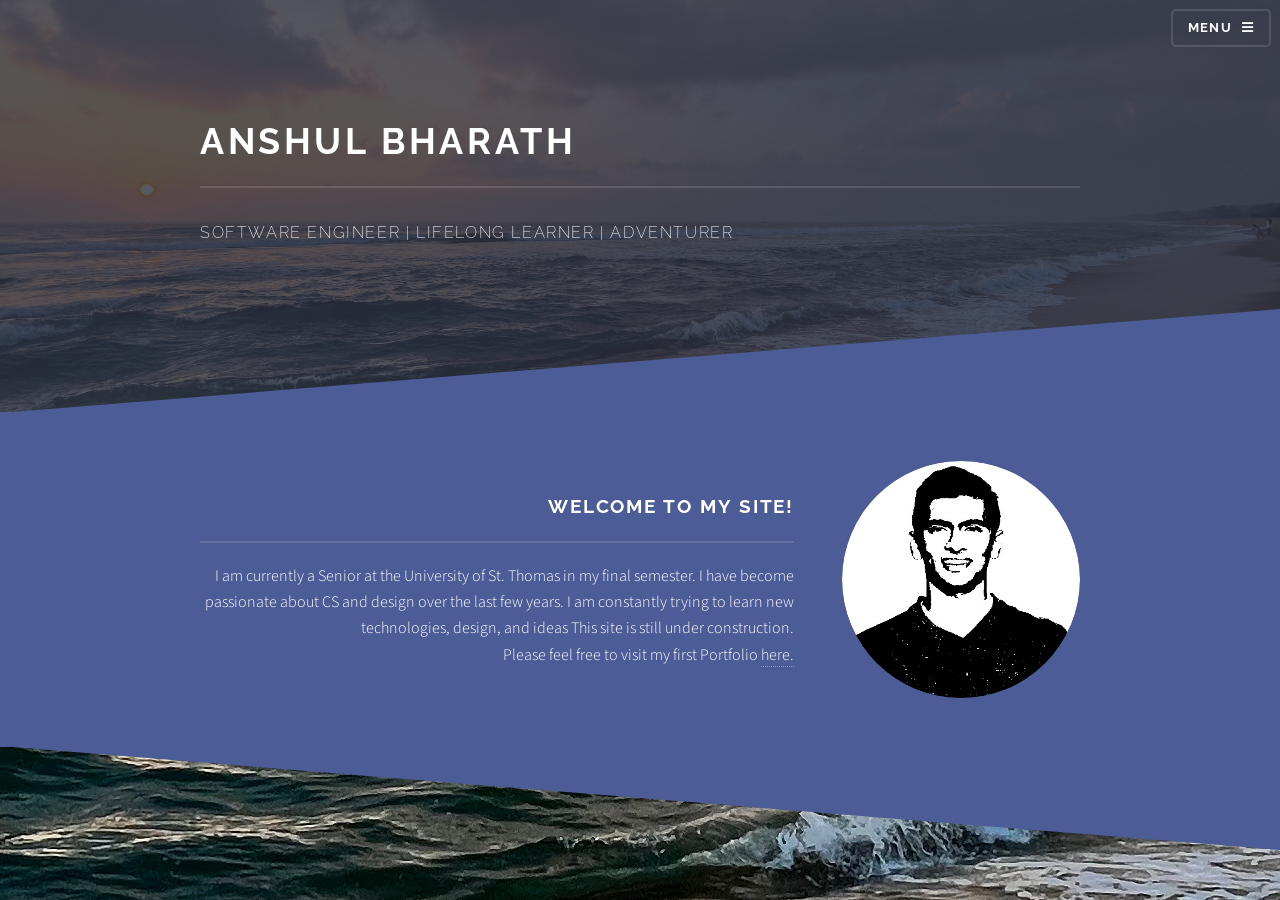
==== commit af0719a8: "Remove video" ====
--- a/index.html
+++ b/index.html
@@ -34,6 +34,7 @@
 								<li><a href="resume.html">Resume</a></li>
 								<li><a href="projects.html">Projects</a></li>
 								<li><a href="reflection.html">Reflection</a>
+								<li><a href="creativeCodingDashboard.html">Creative Home</a>
 								<!--<li><a href="elements.html">Elements</a></li>
 								<li><a href="#">Log In</a></li>
 								<li><a href="#">Sign Up</a></li>-->
@@ -69,7 +70,7 @@
 							</section>
 						<!---->
 						<!-- Two -->
-						<section id="two" class="wrapper alt spotlight style2">
+						<!--<section id="two" class="wrapper alt spotlight style2">
 							<div class="inner">
 								<video class="vid" width="600" height="600" controls autoplay muted>
 									<source src="assets/video/Intro.mp4" type="video/mp4">
@@ -79,7 +80,7 @@
 									<p> A quick introduction to some lucky viewers.</p>
 								</div>
 							</div>
-						</section>
+						</section>-->
 
 						
 						<div style="display: none;">
@@ -194,4 +195,4 @@
 			<script src="assets/js/main.js"></script>
 
 	</body>
-</html>+</html>
